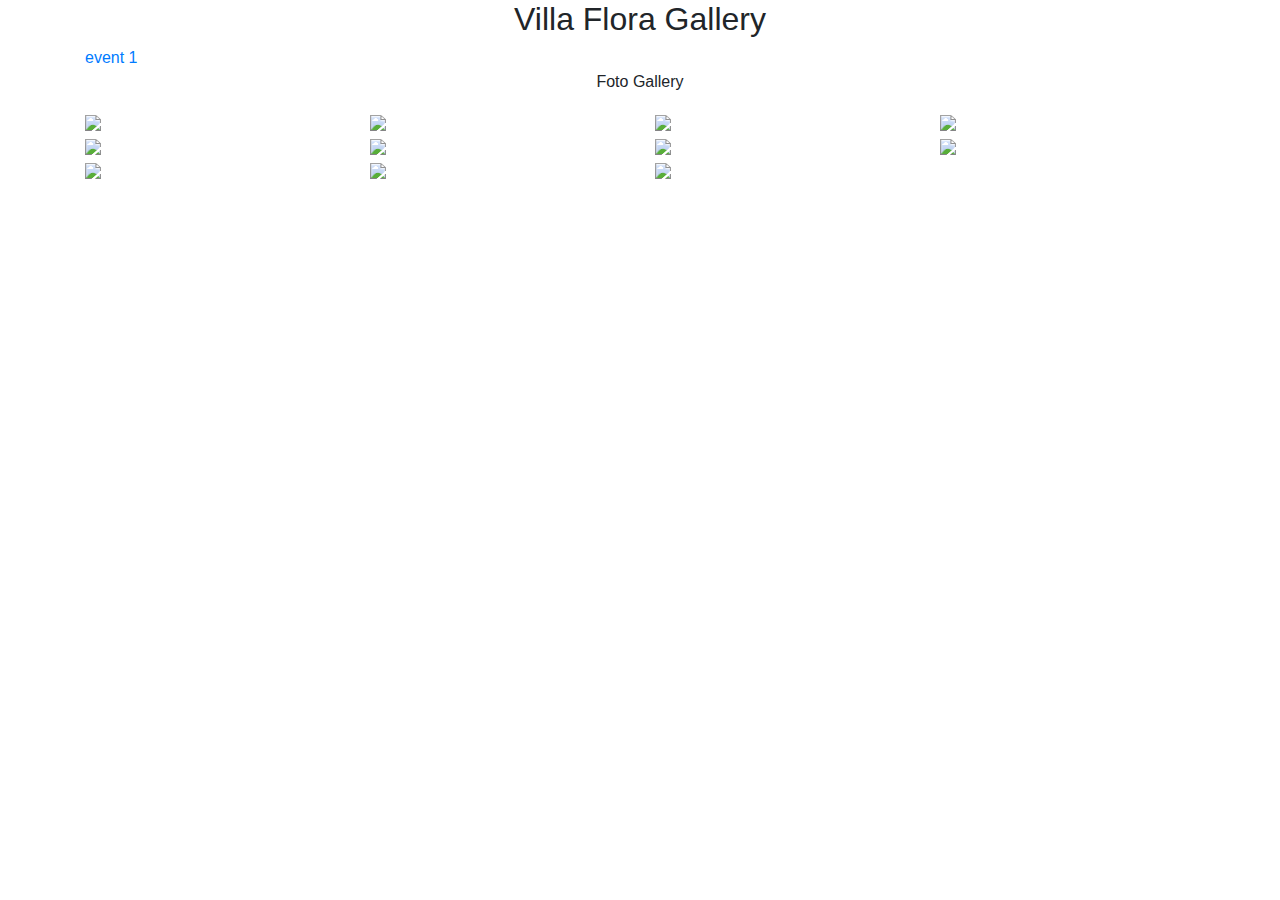
==== page2.html @ eed88fdb "card images + template fro events card pages" ====
<!DOCTYPE html>
<html>

<head>
    <meta charset="utf-8">
    <meta name="viewport" content="width=device-width, initial-scale=1.0">
    <title>Villa Flora Gallery</title>
    <link rel="stylesheet" href="https://cdnjs.cloudflare.com/ajax/libs/twitter-bootstrap/4.1.3/css/bootstrap.min.css">
    <link rel="stylesheet" href="css/style.css">
    <link rel="stylesheet" href="https://cdnjs.cloudflare.com/ajax/libs/lightbox2/2.8.2/css/lightbox.min.css">
</head>

<body>
    <div class="photo-gallery">
        <div class="container">
            <div class="intro">
                <h2 class="text-center">Villa Flora Gallery</h2>
                <a href="page1.html">event 1 </a>

                <p class="text-center"> Foto Gallery </p>
            </div>
            <div class="row photos">
                <div class="col-sm-6 col-md-4 col-lg-3 item"><a href="images/event1/1.jpg" data-lightbox="photos"><img class="img-fluid" src="images/event1/1.jpg"></a></div>
                <div class="col-sm-6 col-md-4 col-lg-3 item"><a href="images/event1/2.jpg" data-lightbox="photos"><img class="img-fluid" src="images/event1/2.jpg"></a></div>
                <div class="col-sm-6 col-md-4 col-lg-3 item"><a href="images/event1/3.jpg" data-lightbox="photos"><img class="img-fluid" src="images/event1/3.jpg"></a></div>
                <div class="col-sm-6 col-md-4 col-lg-3 item"><a href=images/event1/3.jpg data-lightbox="photos"><img class="img-fluid" src=images/event1/3.jpg></a></div>
                <div class="col-sm-6 col-md-4 col-lg-3 item"><a href=images/event1/2.jpg data-lightbox="photos"><img class="img-fluid" src=images/event1/2.jpg></a></div>
                <div class="col-sm-6 col-md-4 col-lg-3 item"><a href=images/event1/1.jpg data-lightbox="photos"><img class="img-fluid" src=images/event1/1.jpg></a></div>
                <div class="col-sm-6 col-md-4 col-lg-3 item"><a href=images/event1/51.jpg data-lightbox="photos"><img class="img-fluid" src=images/event1/51.jpg></a></div>
                <div class="col-sm-6 col-md-4 col-lg-3 item"><a href=images/event1/0.jpg data-lightbox="photos"><img class="img-fluid" src=images/event1/0.jpg></a></div>
                <div class="col-sm-6 col-md-4 col-lg-3 item"><a href=images/event1/8.jpg data-lightbox="photos"><img class="img-fluid" src=images/event1/8.jpg></a></div>
                <div class="col-sm-6 col-md-4 col-lg-3 item"><a href=images/event1/14.jpg data-lightbox="photos"><img class="img-fluid" src=images/event1/14.jpg></a></div>
                <div class="col-sm-6 col-md-4 col-lg-3 item"><a href=images/event1/50.jpg data-lightbox="photos"><img class="img-fluid" src=images/event1/50.jpg></a></div>
              </div>
    <script src="https://cdnjs.cloudflare.com/ajax/libs/jquery/3.2.1/jquery.min.js"></script>
    <script src="https://cdnjs.cloudflare.com/ajax/libs/twitter-bootstrap/4.1.3/js/bootstrap.bundle.min.js"></script>
    <script src="https://cdnjs.cloudflare.com/ajax/libs/lightbox2/2.8.2/js/lightbox.min.js"></script>
</body>

</html>
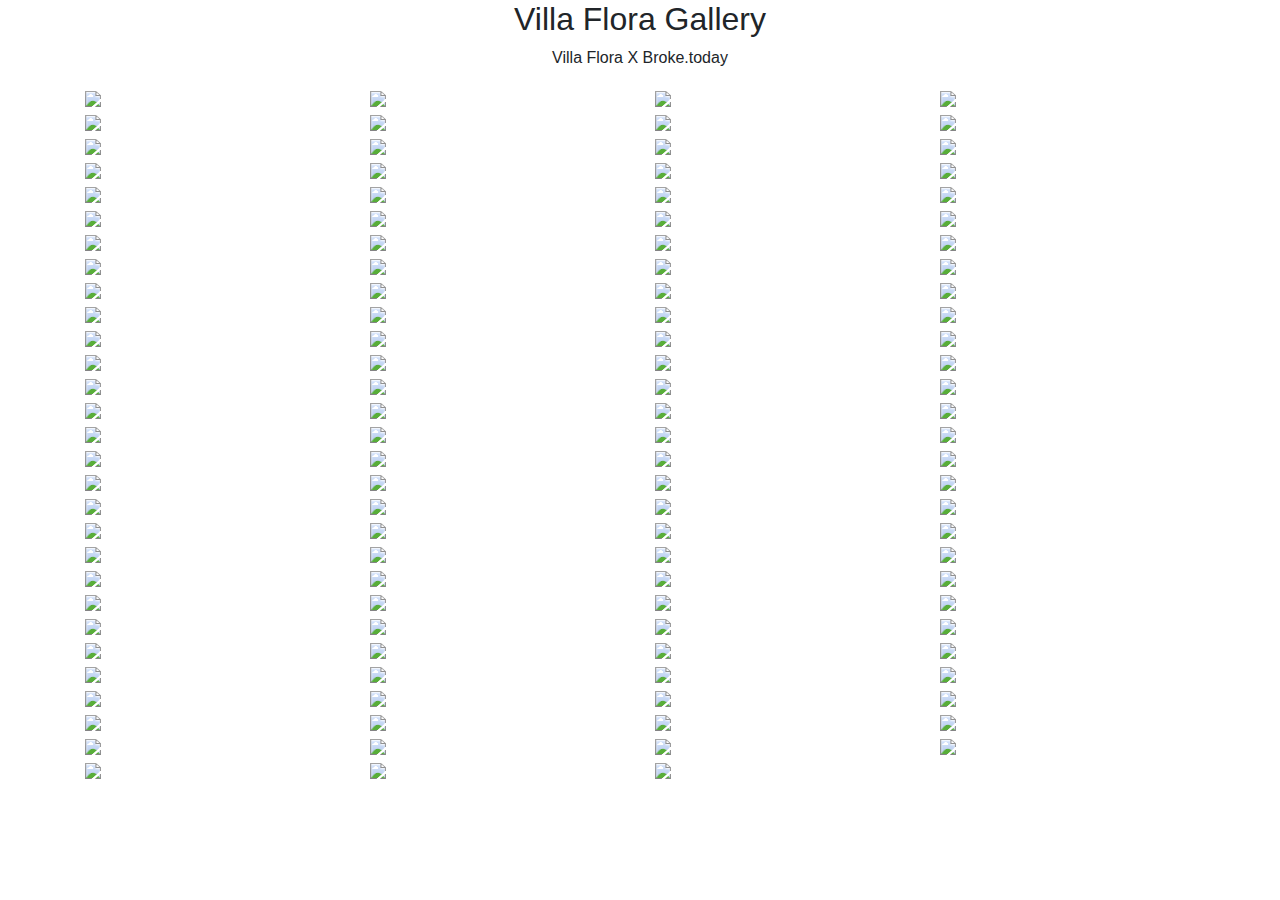
==== commit 1a6c6d49: "changed page2.htm and added image pfads" ====
--- a/page2.html
+++ b/page2.html
@@ -15,26 +15,245 @@
         <div class="container">
             <div class="intro">
                 <h2 class="text-center">Villa Flora Gallery</h2>
-                <a href="page1.html">event 1 </a>
-
-                <p class="text-center"> Foto Gallery </p>
+
+                <p class="text-center"> Villa Flora X Broke.today </p>
             </div>
             <div class="row photos">
-                <div class="col-sm-6 col-md-4 col-lg-3 item"><a href="images/event1/1.jpg" data-lightbox="photos"><img class="img-fluid" src="images/event1/1.jpg"></a></div>
-                <div class="col-sm-6 col-md-4 col-lg-3 item"><a href="images/event1/2.jpg" data-lightbox="photos"><img class="img-fluid" src="images/event1/2.jpg"></a></div>
-                <div class="col-sm-6 col-md-4 col-lg-3 item"><a href="images/event1/3.jpg" data-lightbox="photos"><img class="img-fluid" src="images/event1/3.jpg"></a></div>
-                <div class="col-sm-6 col-md-4 col-lg-3 item"><a href=images/event1/3.jpg data-lightbox="photos"><img class="img-fluid" src=images/event1/3.jpg></a></div>
-                <div class="col-sm-6 col-md-4 col-lg-3 item"><a href=images/event1/2.jpg data-lightbox="photos"><img class="img-fluid" src=images/event1/2.jpg></a></div>
-                <div class="col-sm-6 col-md-4 col-lg-3 item"><a href=images/event1/1.jpg data-lightbox="photos"><img class="img-fluid" src=images/event1/1.jpg></a></div>
-                <div class="col-sm-6 col-md-4 col-lg-3 item"><a href=images/event1/51.jpg data-lightbox="photos"><img class="img-fluid" src=images/event1/51.jpg></a></div>
-                <div class="col-sm-6 col-md-4 col-lg-3 item"><a href=images/event1/0.jpg data-lightbox="photos"><img class="img-fluid" src=images/event1/0.jpg></a></div>
-                <div class="col-sm-6 col-md-4 col-lg-3 item"><a href=images/event1/8.jpg data-lightbox="photos"><img class="img-fluid" src=images/event1/8.jpg></a></div>
-                <div class="col-sm-6 col-md-4 col-lg-3 item"><a href=images/event1/14.jpg data-lightbox="photos"><img class="img-fluid" src=images/event1/14.jpg></a></div>
-                <div class="col-sm-6 col-md-4 col-lg-3 item"><a href=images/event1/50.jpg data-lightbox="photos"><img class="img-fluid" src=images/event1/50.jpg></a></div>
-              </div>
-    <script src="https://cdnjs.cloudflare.com/ajax/libs/jquery/3.2.1/jquery.min.js"></script>
-    <script src="https://cdnjs.cloudflare.com/ajax/libs/twitter-bootstrap/4.1.3/js/bootstrap.bundle.min.js"></script>
-    <script src="https://cdnjs.cloudflare.com/ajax/libs/lightbox2/2.8.2/js/lightbox.min.js"></script>
+                <div class="col-sm-6 col-md-4 col-lg-3 item"><a href=images/event2/_DSC3512.jpg
+                        data-lightbox="photos"><img class="img-fluid" src=images/event2/_DSC3512.jpg></a></div>
+                <div class="col-sm-6 col-md-4 col-lg-3 item"><a href=images/event2/_DSC3497.jpg
+                        data-lightbox="photos"><img class="img-fluid" src=images/event2/_DSC3497.jpg></a></div>
+                <div class="col-sm-6 col-md-4 col-lg-3 item"><a href=images/event2/_DSC3495.jpg
+                        data-lightbox="photos"><img class="img-fluid" src=images/event2/_DSC3495.jpg></a></div>
+                <div class="col-sm-6 col-md-4 col-lg-3 item"><a href=images/event2/_DSC3486.jpg
+                        data-lightbox="photos"><img class="img-fluid" src=images/event2/_DSC3486.jpg></a></div>
+                <div class="col-sm-6 col-md-4 col-lg-3 item"><a href=images/event2/_DSC3483.jpg
+                        data-lightbox="photos"><img class="img-fluid" src=images/event2/_DSC3483.jpg></a></div>
+                <div class="col-sm-6 col-md-4 col-lg-3 item"><a href=images/event2/_DSC3482.jpg
+                        data-lightbox="photos"><img class="img-fluid" src=images/event2/_DSC3482.jpg></a></div>
+                <div class="col-sm-6 col-md-4 col-lg-3 item"><a href=images/event2/_DSC3479.jpg
+                        data-lightbox="photos"><img class="img-fluid" src=images/event2/_DSC3479.jpg></a></div>
+                <div class="col-sm-6 col-md-4 col-lg-3 item"><a href=images/event2/_DSC3476.jpg
+                        data-lightbox="photos"><img class="img-fluid" src=images/event2/_DSC3476.jpg></a></div>
+                <div class="col-sm-6 col-md-4 col-lg-3 item"><a href=images/event2/_DSC3475.jpg
+                        data-lightbox="photos"><img class="img-fluid" src=images/event2/_DSC3475.jpg></a></div>
+                <div class="col-sm-6 col-md-4 col-lg-3 item"><a href=images/event2/_DSC3473.jpg
+                        data-lightbox="photos"><img class="img-fluid" src=images/event2/_DSC3473.jpg></a></div>
+                <div class="col-sm-6 col-md-4 col-lg-3 item"><a href=images/event2/_DSC3470.jpg
+                        data-lightbox="photos"><img class="img-fluid" src=images/event2/_DSC3470.jpg></a></div>
+                <div class="col-sm-6 col-md-4 col-lg-3 item"><a href=images/event2/_DSC3469.jpg
+                        data-lightbox="photos"><img class="img-fluid" src=images/event2/_DSC3469.jpg></a></div>
+                <div class="col-sm-6 col-md-4 col-lg-3 item"><a href=images/event2/_DSC3459.jpg
+                        data-lightbox="photos"><img class="img-fluid" src=images/event2/_DSC3459.jpg></a></div>
+                <div class="col-sm-6 col-md-4 col-lg-3 item"><a href=images/event2/_DSC3458.jpg
+                        data-lightbox="photos"><img class="img-fluid" src=images/event2/_DSC3458.jpg></a></div>
+                <div class="col-sm-6 col-md-4 col-lg-3 item"><a href=images/event2/_DSC3454.jpg
+                        data-lightbox="photos"><img class="img-fluid" src=images/event2/_DSC3454.jpg></a></div>
+                <div class="col-sm-6 col-md-4 col-lg-3 item"><a href=images/event2/_DSC3451.jpg
+                        data-lightbox="photos"><img class="img-fluid" src=images/event2/_DSC3451.jpg></a></div>
+                <div class="col-sm-6 col-md-4 col-lg-3 item"><a href=images/event2/_DSC3450.jpg
+                        data-lightbox="photos"><img class="img-fluid" src=images/event2/_DSC3450.jpg></a></div>
+                <div class="col-sm-6 col-md-4 col-lg-3 item"><a href=images/event2/_DSC3449.jpg
+                        data-lightbox="photos"><img class="img-fluid" src=images/event2/_DSC3449.jpg></a></div>
+                <div class="col-sm-6 col-md-4 col-lg-3 item"><a href=images/event2/_DSC3443.jpg
+                        data-lightbox="photos"><img class="img-fluid" src=images/event2/_DSC3443.jpg></a></div>
+                <div class="col-sm-6 col-md-4 col-lg-3 item"><a href=images/event2/_DSC3433.jpg
+                        data-lightbox="photos"><img class="img-fluid" src=images/event2/_DSC3433.jpg></a></div>
+                <div class="col-sm-6 col-md-4 col-lg-3 item"><a href=images/event2/_DSC3432.jpg
+                        data-lightbox="photos"><img class="img-fluid" src=images/event2/_DSC3432.jpg></a></div>
+                <div class="col-sm-6 col-md-4 col-lg-3 item"><a href=images/event2/_DSC3427.jpg
+                        data-lightbox="photos"><img class="img-fluid" src=images/event2/_DSC3427.jpg></a></div>
+                <div class="col-sm-6 col-md-4 col-lg-3 item"><a href=images/event2/_DSC3425.jpg
+                        data-lightbox="photos"><img class="img-fluid" src=images/event2/_DSC3425.jpg></a></div>
+                <div class="col-sm-6 col-md-4 col-lg-3 item"><a href=images/event2/_DSC3421.jpg
+                        data-lightbox="photos"><img class="img-fluid" src=images/event2/_DSC3421.jpg></a></div>
+                <div class="col-sm-6 col-md-4 col-lg-3 item"><a href=images/event2/_DSC3420.jpg
+                        data-lightbox="photos"><img class="img-fluid" src=images/event2/_DSC3420.jpg></a></div>
+                <div class="col-sm-6 col-md-4 col-lg-3 item"><a href=images/event2/_DSC3419.jpg
+                        data-lightbox="photos"><img class="img-fluid" src=images/event2/_DSC3419.jpg></a></div>
+                <div class="col-sm-6 col-md-4 col-lg-3 item"><a href=images/event2/_DSC3418.jpg
+                        data-lightbox="photos"><img class="img-fluid" src=images/event2/_DSC3418.jpg></a></div>
+                <div class="col-sm-6 col-md-4 col-lg-3 item"><a href=images/event2/_DSC3417.jpg
+                        data-lightbox="photos"><img class="img-fluid" src=images/event2/_DSC3417.jpg></a></div>
+                <div class="col-sm-6 col-md-4 col-lg-3 item"><a href=images/event2/_DSC3416.jpg
+                        data-lightbox="photos"><img class="img-fluid" src=images/event2/_DSC3416.jpg></a></div>
+                <div class="col-sm-6 col-md-4 col-lg-3 item"><a href=images/event2/_DSC3412.jpg
+                        data-lightbox="photos"><img class="img-fluid" src=images/event2/_DSC3412.jpg></a></div>
+                <div class="col-sm-6 col-md-4 col-lg-3 item"><a href=images/event2/_DSC3411.jpg
+                        data-lightbox="photos"><img class="img-fluid" src=images/event2/_DSC3411.jpg></a></div>
+                <div class="col-sm-6 col-md-4 col-lg-3 item"><a href=images/event2/_DSC3410.jpg
+                        data-lightbox="photos"><img class="img-fluid" src=images/event2/_DSC3410.jpg></a></div>
+                <div class="col-sm-6 col-md-4 col-lg-3 item"><a href=images/event2/_DSC3408.jpg
+                        data-lightbox="photos"><img class="img-fluid" src=images/event2/_DSC3408.jpg></a></div>
+                <div class="col-sm-6 col-md-4 col-lg-3 item"><a href=images/event2/_DSC3407.jpg
+                        data-lightbox="photos"><img class="img-fluid" src=images/event2/_DSC3407.jpg></a></div>
+                <div class="col-sm-6 col-md-4 col-lg-3 item"><a href=images/event2/_DSC3403.jpg
+                        data-lightbox="photos"><img class="img-fluid" src=images/event2/_DSC3403.jpg></a></div>
+                <div class="col-sm-6 col-md-4 col-lg-3 item"><a href=images/event2/_DSC3394.jpg
+                        data-lightbox="photos"><img class="img-fluid" src=images/event2/_DSC3394.jpg></a></div>
+                <div class="col-sm-6 col-md-4 col-lg-3 item"><a href=images/event2/_DSC3393.jpg
+                        data-lightbox="photos"><img class="img-fluid" src=images/event2/_DSC3393.jpg></a></div>
+                <div class="col-sm-6 col-md-4 col-lg-3 item"><a href=images/event2/_DSC3391.jpg
+                        data-lightbox="photos"><img class="img-fluid" src=images/event2/_DSC3391.jpg></a></div>
+                <div class="col-sm-6 col-md-4 col-lg-3 item"><a href=images/event2/_DSC3390.jpg
+                        data-lightbox="photos"><img class="img-fluid" src=images/event2/_DSC3390.jpg></a></div>
+                <div class="col-sm-6 col-md-4 col-lg-3 item"><a href=images/event2/_DSC3387.jpg
+                        data-lightbox="photos"><img class="img-fluid" src=images/event2/_DSC3387.jpg></a></div>
+                <div class="col-sm-6 col-md-4 col-lg-3 item"><a href=images/event2/_DSC3384.jpg
+                        data-lightbox="photos"><img class="img-fluid" src=images/event2/_DSC3384.jpg></a></div>
+                <div class="col-sm-6 col-md-4 col-lg-3 item"><a href=images/event2/_DSC3378.jpg
+                        data-lightbox="photos"><img class="img-fluid" src=images/event2/_DSC3378.jpg></a></div>
+                <div class="col-sm-6 col-md-4 col-lg-3 item"><a href=images/event2/_DSC3377.jpg
+                        data-lightbox="photos"><img class="img-fluid" src=images/event2/_DSC3377.jpg></a></div>
+                <div class="col-sm-6 col-md-4 col-lg-3 item"><a href=images/event2/_DSC3376.jpg
+                        data-lightbox="photos"><img class="img-fluid" src=images/event2/_DSC3376.jpg></a></div>
+                <div class="col-sm-6 col-md-4 col-lg-3 item"><a href=images/event2/_DSC3375.jpg
+                        data-lightbox="photos"><img class="img-fluid" src=images/event2/_DSC3375.jpg></a></div>
+                <div class="col-sm-6 col-md-4 col-lg-3 item"><a href=images/event2/_DSC3374.jpg
+                        data-lightbox="photos"><img class="img-fluid" src=images/event2/_DSC3374.jpg></a></div>
+                <div class="col-sm-6 col-md-4 col-lg-3 item"><a href=images/event2/_DSC3373.jpg
+                        data-lightbox="photos"><img class="img-fluid" src=images/event2/_DSC3373.jpg></a></div>
+                <div class="col-sm-6 col-md-4 col-lg-3 item"><a href=images/event2/_DSC3369.jpg
+                        data-lightbox="photos"><img class="img-fluid" src=images/event2/_DSC3369.jpg></a></div>
+                <div class="col-sm-6 col-md-4 col-lg-3 item"><a href=images/event2/_DSC3368.jpg
+                        data-lightbox="photos"><img class="img-fluid" src=images/event2/_DSC3368.jpg></a></div>
+                <div class="col-sm-6 col-md-4 col-lg-3 item"><a href=images/event2/_DSC3363.jpg
+                        data-lightbox="photos"><img class="img-fluid" src=images/event2/_DSC3363.jpg></a></div>
+                <div class="col-sm-6 col-md-4 col-lg-3 item"><a href=images/event2/_DSC3360.jpg
+                        data-lightbox="photos"><img class="img-fluid" src=images/event2/_DSC3360.jpg></a></div>
+                <div class="col-sm-6 col-md-4 col-lg-3 item"><a href=images/event2/_DSC3357.jpg
+                        data-lightbox="photos"><img class="img-fluid" src=images/event2/_DSC3357.jpg></a></div>
+                <div class="col-sm-6 col-md-4 col-lg-3 item"><a href=images/event2/_DSC3356.jpg
+                        data-lightbox="photos"><img class="img-fluid" src=images/event2/_DSC3356.jpg></a></div>
+                <div class="col-sm-6 col-md-4 col-lg-3 item"><a href=images/event2/_DSC3352.jpg
+                        data-lightbox="photos"><img class="img-fluid" src=images/event2/_DSC3352.jpg></a></div>
+                <div class="col-sm-6 col-md-4 col-lg-3 item"><a href=images/event2/_DSC3351.jpg
+                        data-lightbox="photos"><img class="img-fluid" src=images/event2/_DSC3351.jpg></a></div>
+                <div class="col-sm-6 col-md-4 col-lg-3 item"><a href=images/event2/_DSC3350.jpg
+                        data-lightbox="photos"><img class="img-fluid" src=images/event2/_DSC3350.jpg></a></div>
+                <div class="col-sm-6 col-md-4 col-lg-3 item"><a href=images/event2/_DSC3349.jpg
+                        data-lightbox="photos"><img class="img-fluid" src=images/event2/_DSC3349.jpg></a></div>
+                <div class="col-sm-6 col-md-4 col-lg-3 item"><a href=images/event2/_DSC3348.jpg
+                        data-lightbox="photos"><img class="img-fluid" src=images/event2/_DSC3348.jpg></a></div>
+                <div class="col-sm-6 col-md-4 col-lg-3 item"><a href=images/event2/_DSC3335.jpg
+                        data-lightbox="photos"><img class="img-fluid" src=images/event2/_DSC3335.jpg></a></div>
+                <div class="col-sm-6 col-md-4 col-lg-3 item"><a href=images/event2/_DSC3326.jpg
+                        data-lightbox="photos"><img class="img-fluid" src=images/event2/_DSC3326.jpg></a></div>
+                <div class="col-sm-6 col-md-4 col-lg-3 item"><a href=images/event2/_DSC3317.jpg
+                        data-lightbox="photos"><img class="img-fluid" src=images/event2/_DSC3317.jpg></a></div>
+                <div class="col-sm-6 col-md-4 col-lg-3 item"><a href=images/event2/_DSC3316.jpg
+                        data-lightbox="photos"><img class="img-fluid" src=images/event2/_DSC3316.jpg></a></div>
+                <div class="col-sm-6 col-md-4 col-lg-3 item"><a href=images/event2/_DSC3315.jpg
+                        data-lightbox="photos"><img class="img-fluid" src=images/event2/_DSC3315.jpg></a></div>
+                <div class="col-sm-6 col-md-4 col-lg-3 item"><a href=images/event2/_DSC3314.jpg
+                        data-lightbox="photos"><img class="img-fluid" src=images/event2/_DSC3314.jpg></a></div>
+                <div class="col-sm-6 col-md-4 col-lg-3 item"><a href=images/event2/_DSC3312.jpg
+                        data-lightbox="photos"><img class="img-fluid" src=images/event2/_DSC3312.jpg></a></div>
+                <div class="col-sm-6 col-md-4 col-lg-3 item"><a href=images/event2/_DSC3309.jpg
+                        data-lightbox="photos"><img class="img-fluid" src=images/event2/_DSC3309.jpg></a></div>
+                <div class="col-sm-6 col-md-4 col-lg-3 item"><a href=images/event2/_DSC3308.jpg
+                        data-lightbox="photos"><img class="img-fluid" src=images/event2/_DSC3308.jpg></a></div>
+                <div class="col-sm-6 col-md-4 col-lg-3 item"><a href=images/event2/_DSC3303.jpg
+                        data-lightbox="photos"><img class="img-fluid" src=images/event2/_DSC3303.jpg></a></div>
+                <div class="col-sm-6 col-md-4 col-lg-3 item"><a href=images/event2/_DSC3301.jpg
+                        data-lightbox="photos"><img class="img-fluid" src=images/event2/_DSC3301.jpg></a></div>
+                <div class="col-sm-6 col-md-4 col-lg-3 item"><a href=images/event2/_DSC3297.jpg
+                        data-lightbox="photos"><img class="img-fluid" src=images/event2/_DSC3297.jpg></a></div>
+                <div class="col-sm-6 col-md-4 col-lg-3 item"><a href=images/event2/_DSC3294.jpg
+                        data-lightbox="photos"><img class="img-fluid" src=images/event2/_DSC3294.jpg></a></div>
+                <div class="col-sm-6 col-md-4 col-lg-3 item"><a href=images/event2/_DSC3292.jpg
+                        data-lightbox="photos"><img class="img-fluid" src=images/event2/_DSC3292.jpg></a></div>
+                <div class="col-sm-6 col-md-4 col-lg-3 item"><a href=images/event2/_DSC3291.jpg
+                        data-lightbox="photos"><img class="img-fluid" src=images/event2/_DSC3291.jpg></a></div>
+                <div class="col-sm-6 col-md-4 col-lg-3 item"><a href=images/event2/_DSC3289.jpg
+                        data-lightbox="photos"><img class="img-fluid" src=images/event2/_DSC3289.jpg></a></div>
+                <div class="col-sm-6 col-md-4 col-lg-3 item"><a href=images/event2/_DSC3285.jpg
+                        data-lightbox="photos"><img class="img-fluid" src=images/event2/_DSC3285.jpg></a></div>
+                <div class="col-sm-6 col-md-4 col-lg-3 item"><a href=images/event2/_DSC3278.jpg
+                        data-lightbox="photos"><img class="img-fluid" src=images/event2/_DSC3278.jpg></a></div>
+                <div class="col-sm-6 col-md-4 col-lg-3 item"><a href=images/event2/_DSC3275.jpg
+                        data-lightbox="photos"><img class="img-fluid" src=images/event2/_DSC3275.jpg></a></div>
+                <div class="col-sm-6 col-md-4 col-lg-3 item"><a href=images/event2/_DSC3274.jpg
+                        data-lightbox="photos"><img class="img-fluid" src=images/event2/_DSC3274.jpg></a></div>
+                <div class="col-sm-6 col-md-4 col-lg-3 item"><a href=images/event2/_DSC3271.jpg
+                        data-lightbox="photos"><img class="img-fluid" src=images/event2/_DSC3271.jpg></a></div>
+                <div class="col-sm-6 col-md-4 col-lg-3 item"><a href=images/event2/_DSC3270.jpg
+                        data-lightbox="photos"><img class="img-fluid" src=images/event2/_DSC3270.jpg></a></div>
+                <div class="col-sm-6 col-md-4 col-lg-3 item"><a href=images/event2/_DSC3269.jpg
+                        data-lightbox="photos"><img class="img-fluid" src=images/event2/_DSC3269.jpg></a></div>
+                <div class="col-sm-6 col-md-4 col-lg-3 item"><a href=images/event2/_DSC3268.jpg
+                        data-lightbox="photos"><img class="img-fluid" src=images/event2/_DSC3268.jpg></a></div>
+                <div class="col-sm-6 col-md-4 col-lg-3 item"><a href=images/event2/_DSC3263.jpg
+                        data-lightbox="photos"><img class="img-fluid" src=images/event2/_DSC3263.jpg></a></div>
+                <div class="col-sm-6 col-md-4 col-lg-3 item"><a href=images/event2/_DSC3260.jpg
+                        data-lightbox="photos"><img class="img-fluid" src=images/event2/_DSC3260.jpg></a></div>
+                <div class="col-sm-6 col-md-4 col-lg-3 item"><a href=images/event2/_DSC3257.jpg
+                        data-lightbox="photos"><img class="img-fluid" src=images/event2/_DSC3257.jpg></a></div>
+                <div class="col-sm-6 col-md-4 col-lg-3 item"><a href=images/event2/_DSC3253.jpg
+                        data-lightbox="photos"><img class="img-fluid" src=images/event2/_DSC3253.jpg></a></div>
+                <div class="col-sm-6 col-md-4 col-lg-3 item"><a href=images/event2/_DSC3252.jpg
+                        data-lightbox="photos"><img class="img-fluid" src=images/event2/_DSC3252.jpg></a></div>
+                <div class="col-sm-6 col-md-4 col-lg-3 item"><a href=images/event2/_DSC3251.jpg
+                        data-lightbox="photos"><img class="img-fluid" src=images/event2/_DSC3251.jpg></a></div>
+                <div class="col-sm-6 col-md-4 col-lg-3 item"><a href=images/event2/_DSC3248.jpg
+                        data-lightbox="photos"><img class="img-fluid" src=images/event2/_DSC3248.jpg></a></div>
+                <div class="col-sm-6 col-md-4 col-lg-3 item"><a href=images/event2/_DSC3247.jpg
+                        data-lightbox="photos"><img class="img-fluid" src=images/event2/_DSC3247.jpg></a></div>
+                <div class="col-sm-6 col-md-4 col-lg-3 item"><a href=images/event2/_DSC3246.jpg
+                        data-lightbox="photos"><img class="img-fluid" src=images/event2/_DSC3246.jpg></a></div>
+                <div class="col-sm-6 col-md-4 col-lg-3 item"><a href=images/event2/_DSC3245.jpg
+                        data-lightbox="photos"><img class="img-fluid" src=images/event2/_DSC3245.jpg></a></div>
+                <div class="col-sm-6 col-md-4 col-lg-3 item"><a href=images/event2/_DSC3244.jpg
+                        data-lightbox="photos"><img class="img-fluid" src=images/event2/_DSC3244.jpg></a></div>
+                <div class="col-sm-6 col-md-4 col-lg-3 item"><a href=images/event2/_DSC3236.jpg
+                        data-lightbox="photos"><img class="img-fluid" src=images/event2/_DSC3236.jpg></a></div>
+                <div class="col-sm-6 col-md-4 col-lg-3 item"><a href=images/event2/_DSC3232.jpg
+                        data-lightbox="photos"><img class="img-fluid" src=images/event2/_DSC3232.jpg></a></div>
+                <div class="col-sm-6 col-md-4 col-lg-3 item"><a href=images/event2/_DSC3219.jpg
+                        data-lightbox="photos"><img class="img-fluid" src=images/event2/_DSC3219.jpg></a></div>
+                <div class="col-sm-6 col-md-4 col-lg-3 item"><a href=images/event2/_DSC3216.jpg
+                        data-lightbox="photos"><img class="img-fluid" src=images/event2/_DSC3216.jpg></a></div>
+                <div class="col-sm-6 col-md-4 col-lg-3 item"><a href=images/event2/_DSC3211.jpg
+                        data-lightbox="photos"><img class="img-fluid" src=images/event2/_DSC3211.jpg></a></div>
+                <div class="col-sm-6 col-md-4 col-lg-3 item"><a href=images/event2/_DSC3209.jpg
+                        data-lightbox="photos"><img class="img-fluid" src=images/event2/_DSC3209.jpg></a></div>
+                <div class="col-sm-6 col-md-4 col-lg-3 item"><a href=images/event2/_DSC3208.jpg
+                        data-lightbox="photos"><img class="img-fluid" src=images/event2/_DSC3208.jpg></a></div>
+                <div class="col-sm-6 col-md-4 col-lg-3 item"><a href=images/event2/_DSC3207.jpg
+                        data-lightbox="photos"><img class="img-fluid" src=images/event2/_DSC3207.jpg></a></div>
+                <div class="col-sm-6 col-md-4 col-lg-3 item"><a href=images/event2/_DSC3203.jpg
+                        data-lightbox="photos"><img class="img-fluid" src=images/event2/_DSC3203.jpg></a></div>
+                <div class="col-sm-6 col-md-4 col-lg-3 item"><a href=images/event2/_DSC3202.jpg
+                        data-lightbox="photos"><img class="img-fluid" src=images/event2/_DSC3202.jpg></a></div>
+                <div class="col-sm-6 col-md-4 col-lg-3 item"><a href=images/event2/_DSC3201.jpg
+                        data-lightbox="photos"><img class="img-fluid" src=images/event2/_DSC3201.jpg></a></div>
+                <div class="col-sm-6 col-md-4 col-lg-3 item"><a href=images/event2/_DSC3200.jpg
+                        data-lightbox="photos"><img class="img-fluid" src=images/event2/_DSC3200.jpg></a></div>
+                <div class="col-sm-6 col-md-4 col-lg-3 item"><a href=images/event2/_DSC3198.jpg
+                        data-lightbox="photos"><img class="img-fluid" src=images/event2/_DSC3198.jpg></a></div>
+                <div class="col-sm-6 col-md-4 col-lg-3 item"><a href=images/event2/_DSC3193.jpg
+                        data-lightbox="photos"><img class="img-fluid" src=images/event2/_DSC3193.jpg></a></div>
+                <div class="col-sm-6 col-md-4 col-lg-3 item"><a href=images/event2/_DSC3189.jpg
+                        data-lightbox="photos"><img class="img-fluid" src=images/event2/_DSC3189.jpg></a></div>
+                <div class="col-sm-6 col-md-4 col-lg-3 item"><a href=images/event2/_DSC3188.jpg
+                        data-lightbox="photos"><img class="img-fluid" src=images/event2/_DSC3188.jpg></a></div>
+                <div class="col-sm-6 col-md-4 col-lg-3 item"><a href=images/event2/_DSC3187.jpg
+                        data-lightbox="photos"><img class="img-fluid" src=images/event2/_DSC3187.jpg></a></div>
+                <div class="col-sm-6 col-md-4 col-lg-3 item"><a href=images/event2/_DSC3186.jpg
+                        data-lightbox="photos"><img class="img-fluid" src=images/event2/_DSC3186.jpg></a></div>
+                <div class="col-sm-6 col-md-4 col-lg-3 item"><a href=images/event2/_DSC3185.jpg
+                        data-lightbox="photos"><img class="img-fluid" src=images/event2/_DSC3185.jpg></a></div>
+                <div class="col-sm-6 col-md-4 col-lg-3 item"><a href=images/event2/_DSC3184.jpg
+                        data-lightbox="photos"><img class="img-fluid" src=images/event2/_DSC3184.jpg></a></div>
+                <div class="col-sm-6 col-md-4 col-lg-3 item"><a href=images/event2/_DSC3179.jpg
+                        data-lightbox="photos"><img class="img-fluid" src=images/event2/_DSC3179.jpg></a></div>
+                <div class="col-sm-6 col-md-4 col-lg-3 item"><a href=images/event2/_DSC3178.jpg
+                        data-lightbox="photos"><img class="img-fluid" src=images/event2/_DSC3178.jpg></a></div>
+            </div>
+            <script src="https://cdnjs.cloudflare.com/ajax/libs/jquery/3.2.1/jquery.min.js"></script>
+            <script
+                src="https://cdnjs.cloudflare.com/ajax/libs/twitter-bootstrap/4.1.3/js/bootstrap.bundle.min.js"></script>
+            <script src="https://cdnjs.cloudflare.com/ajax/libs/lightbox2/2.8.2/js/lightbox.min.js"></script>
 </body>
 
 </html>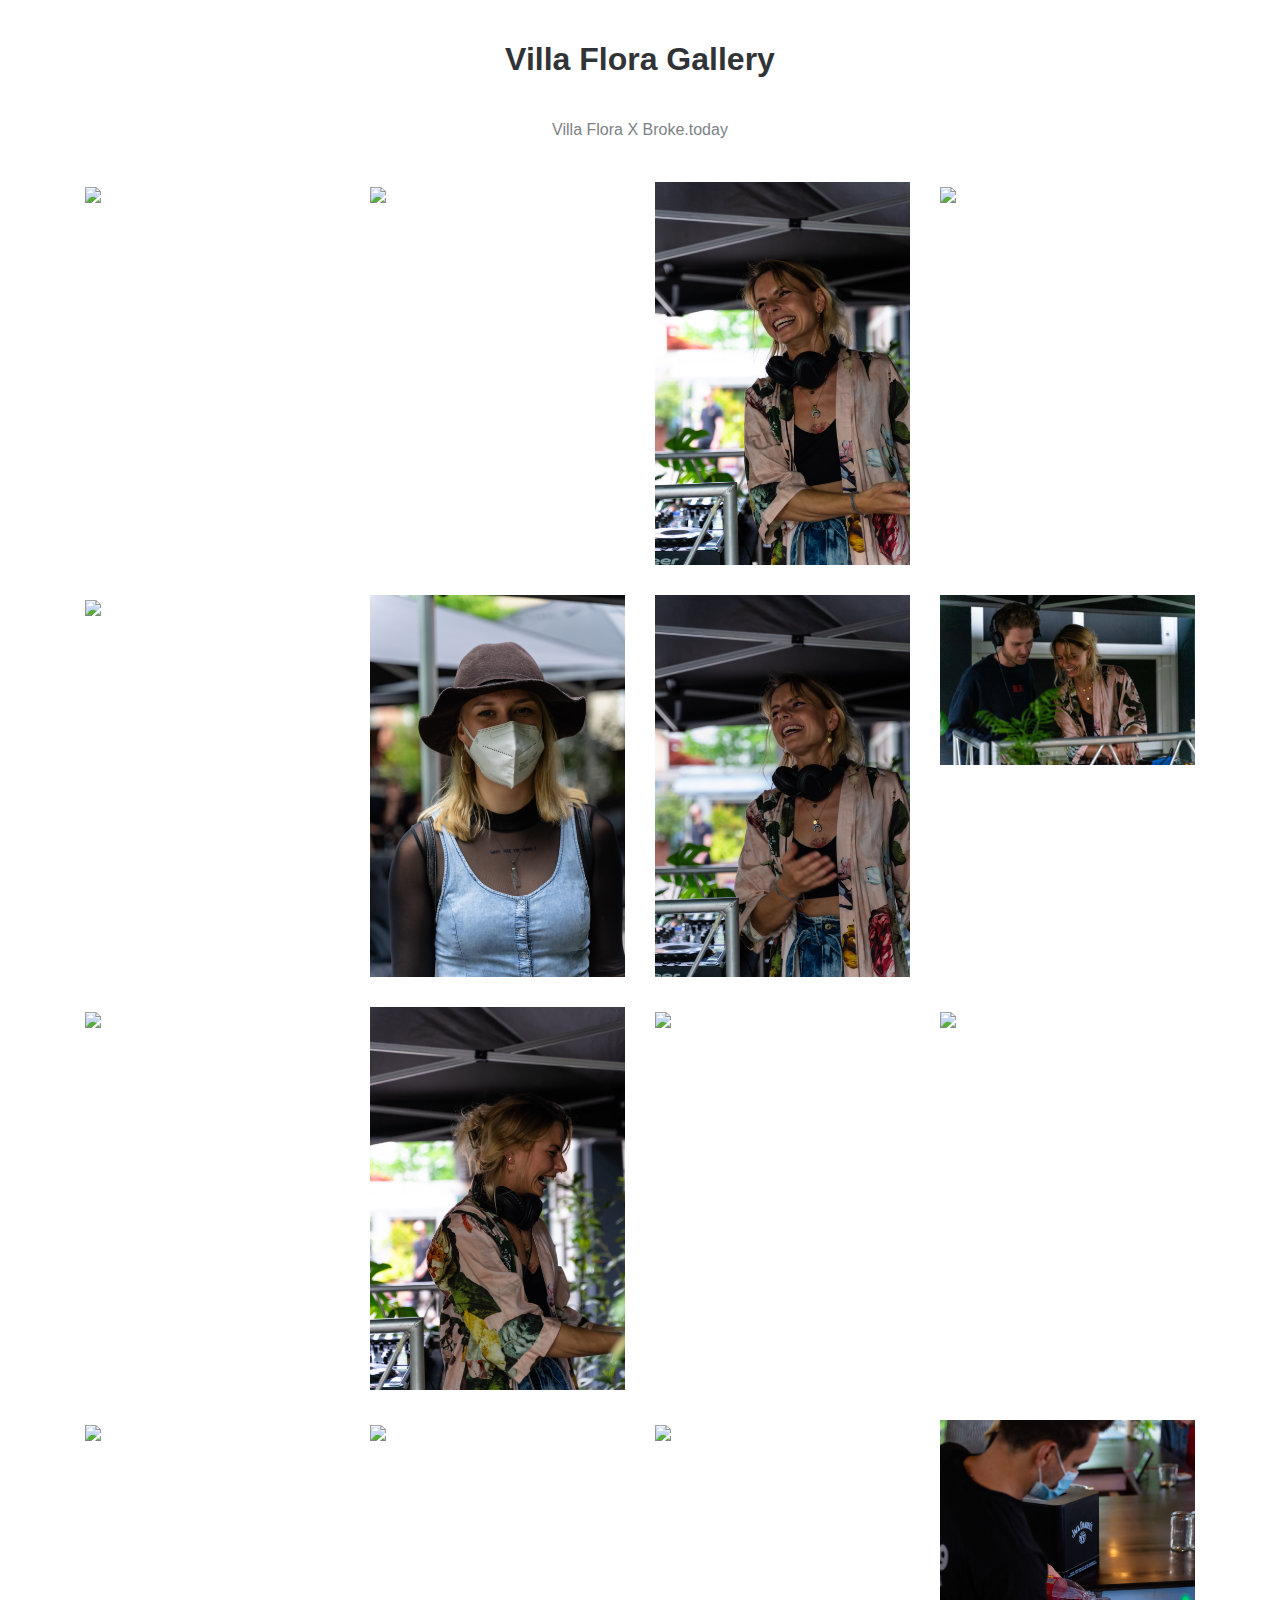
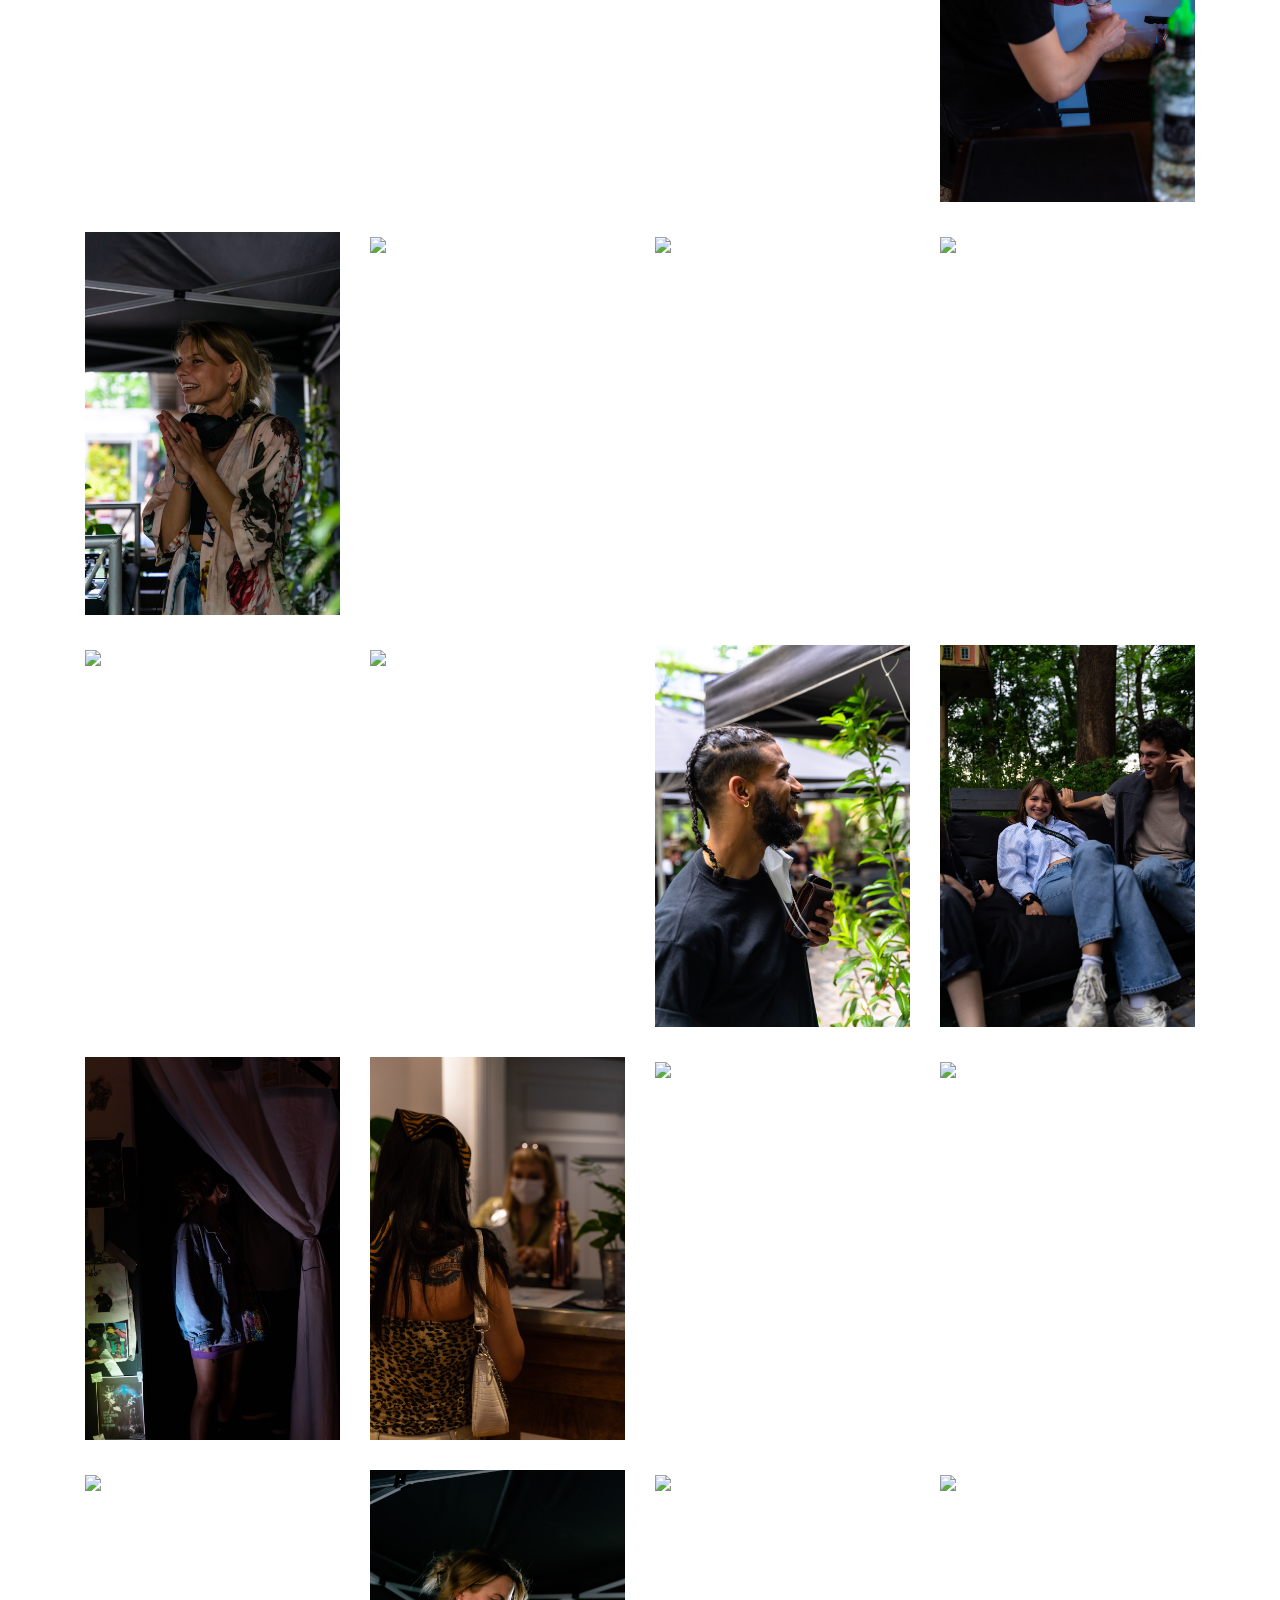
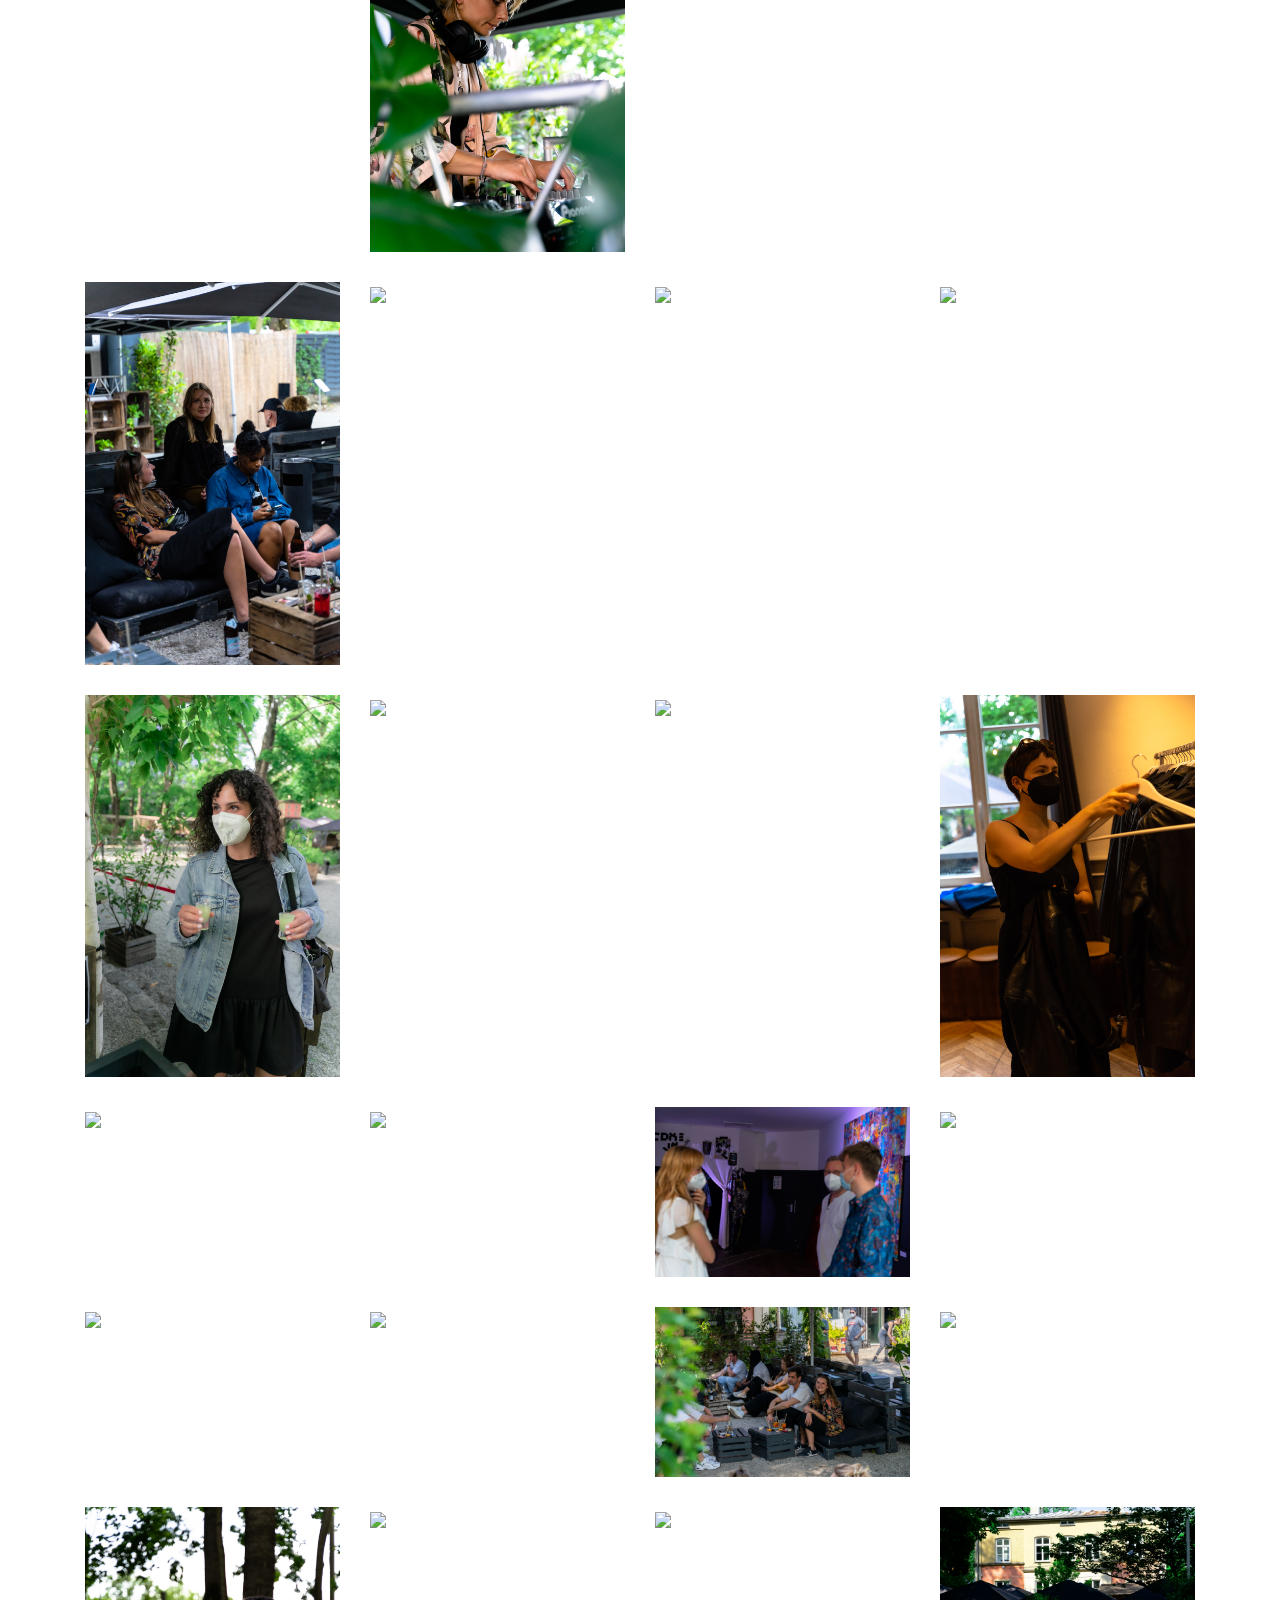
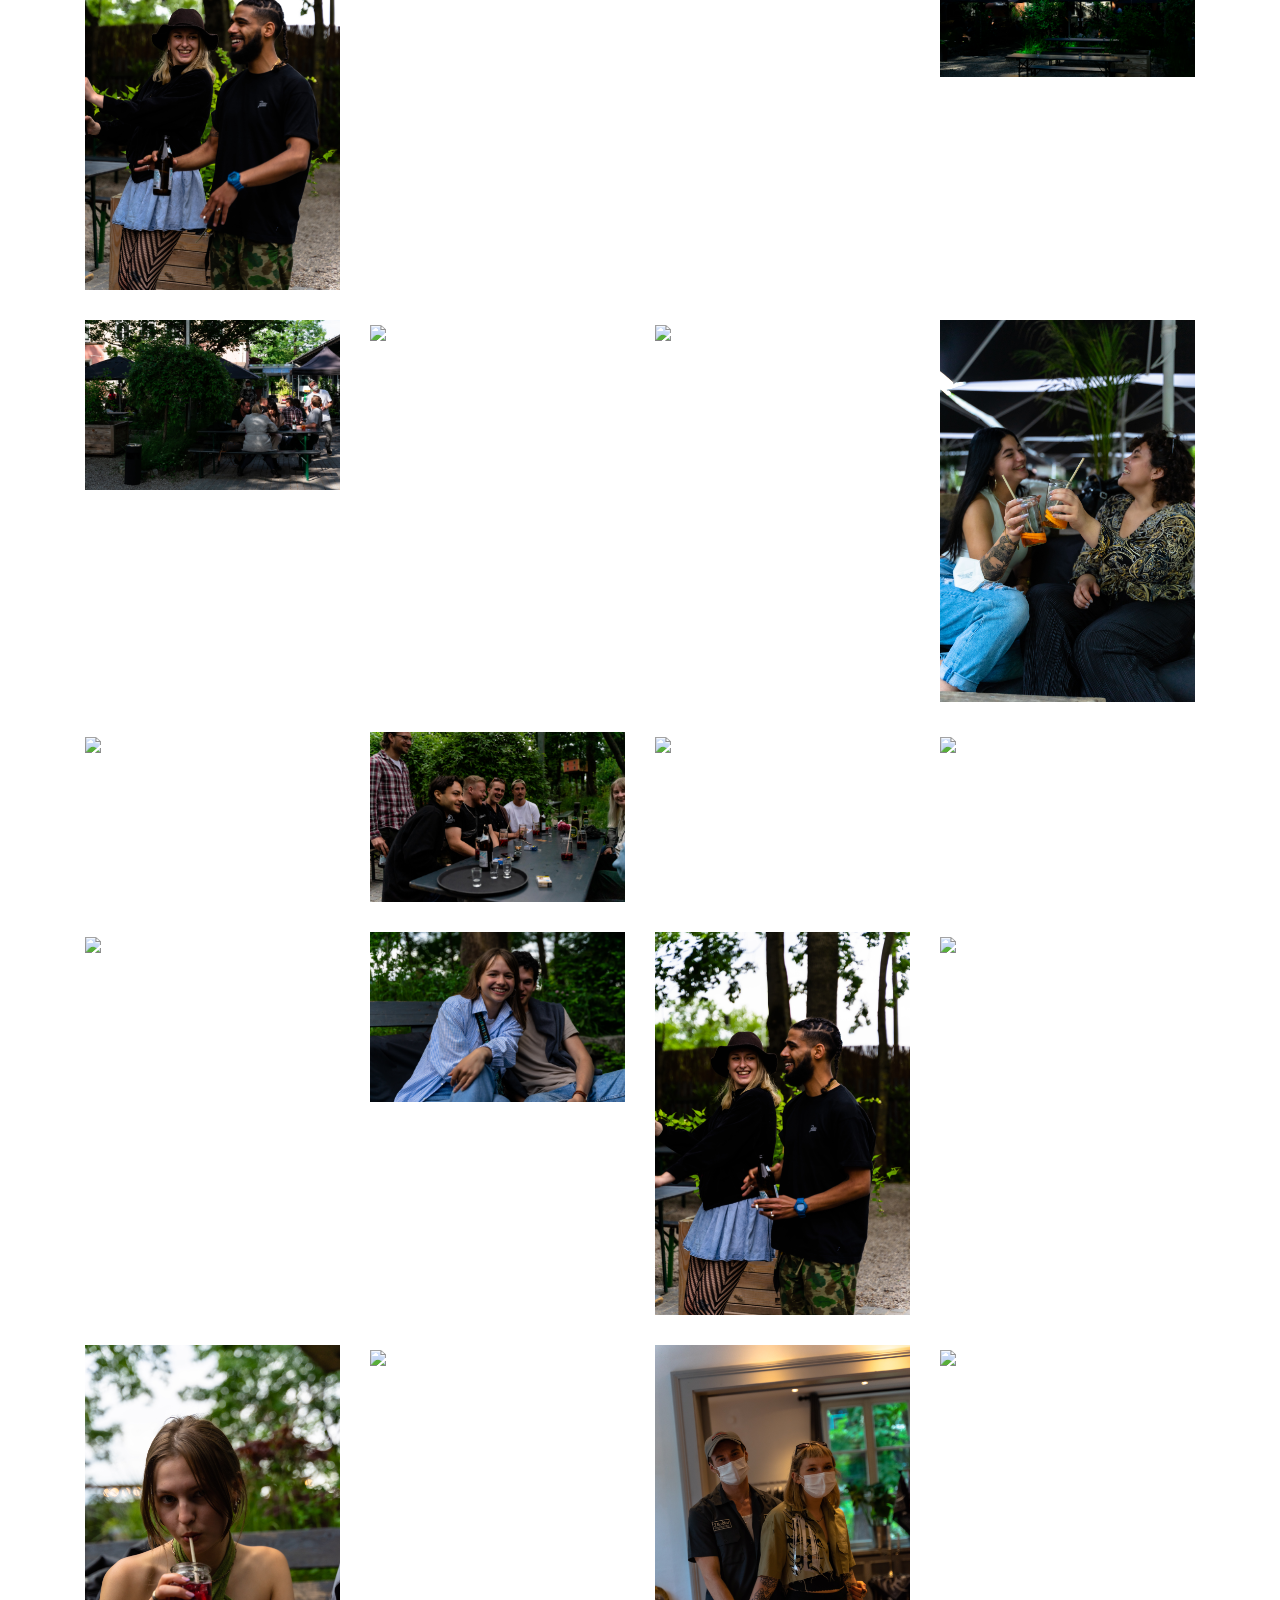
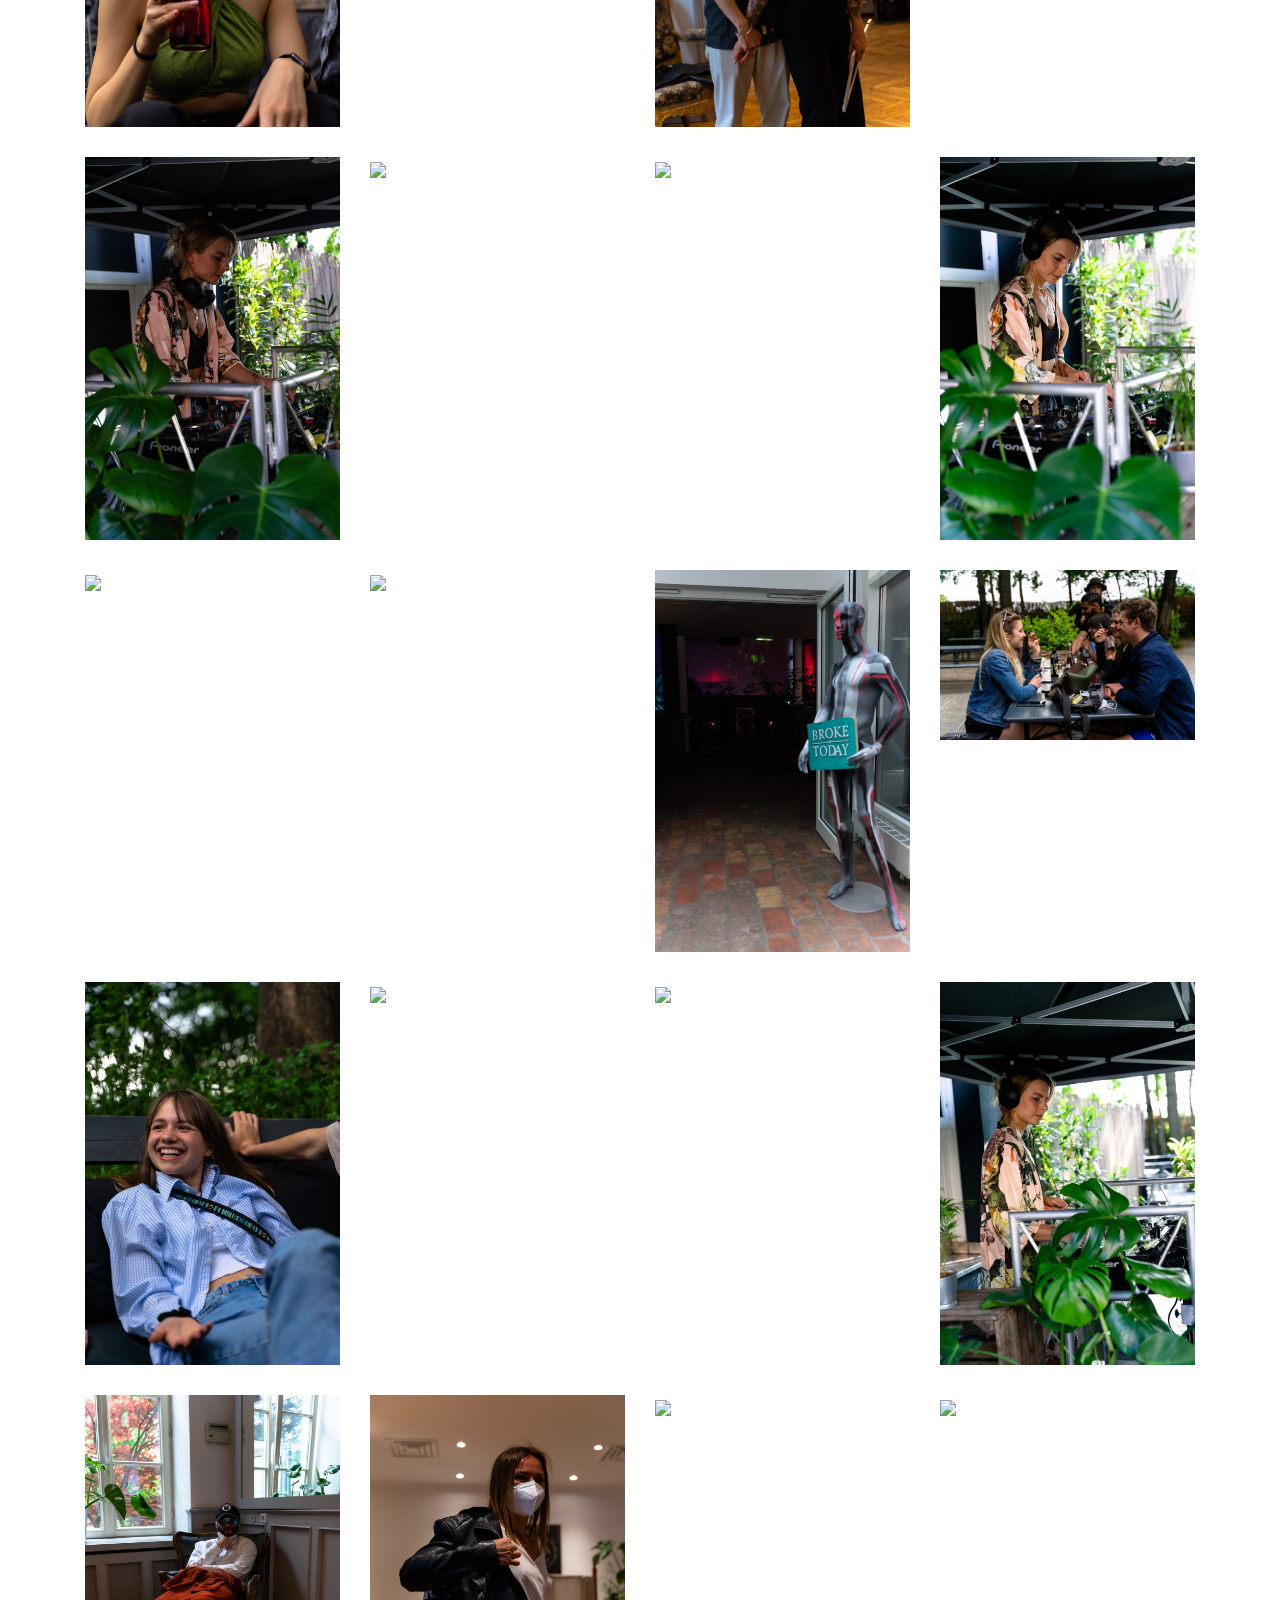
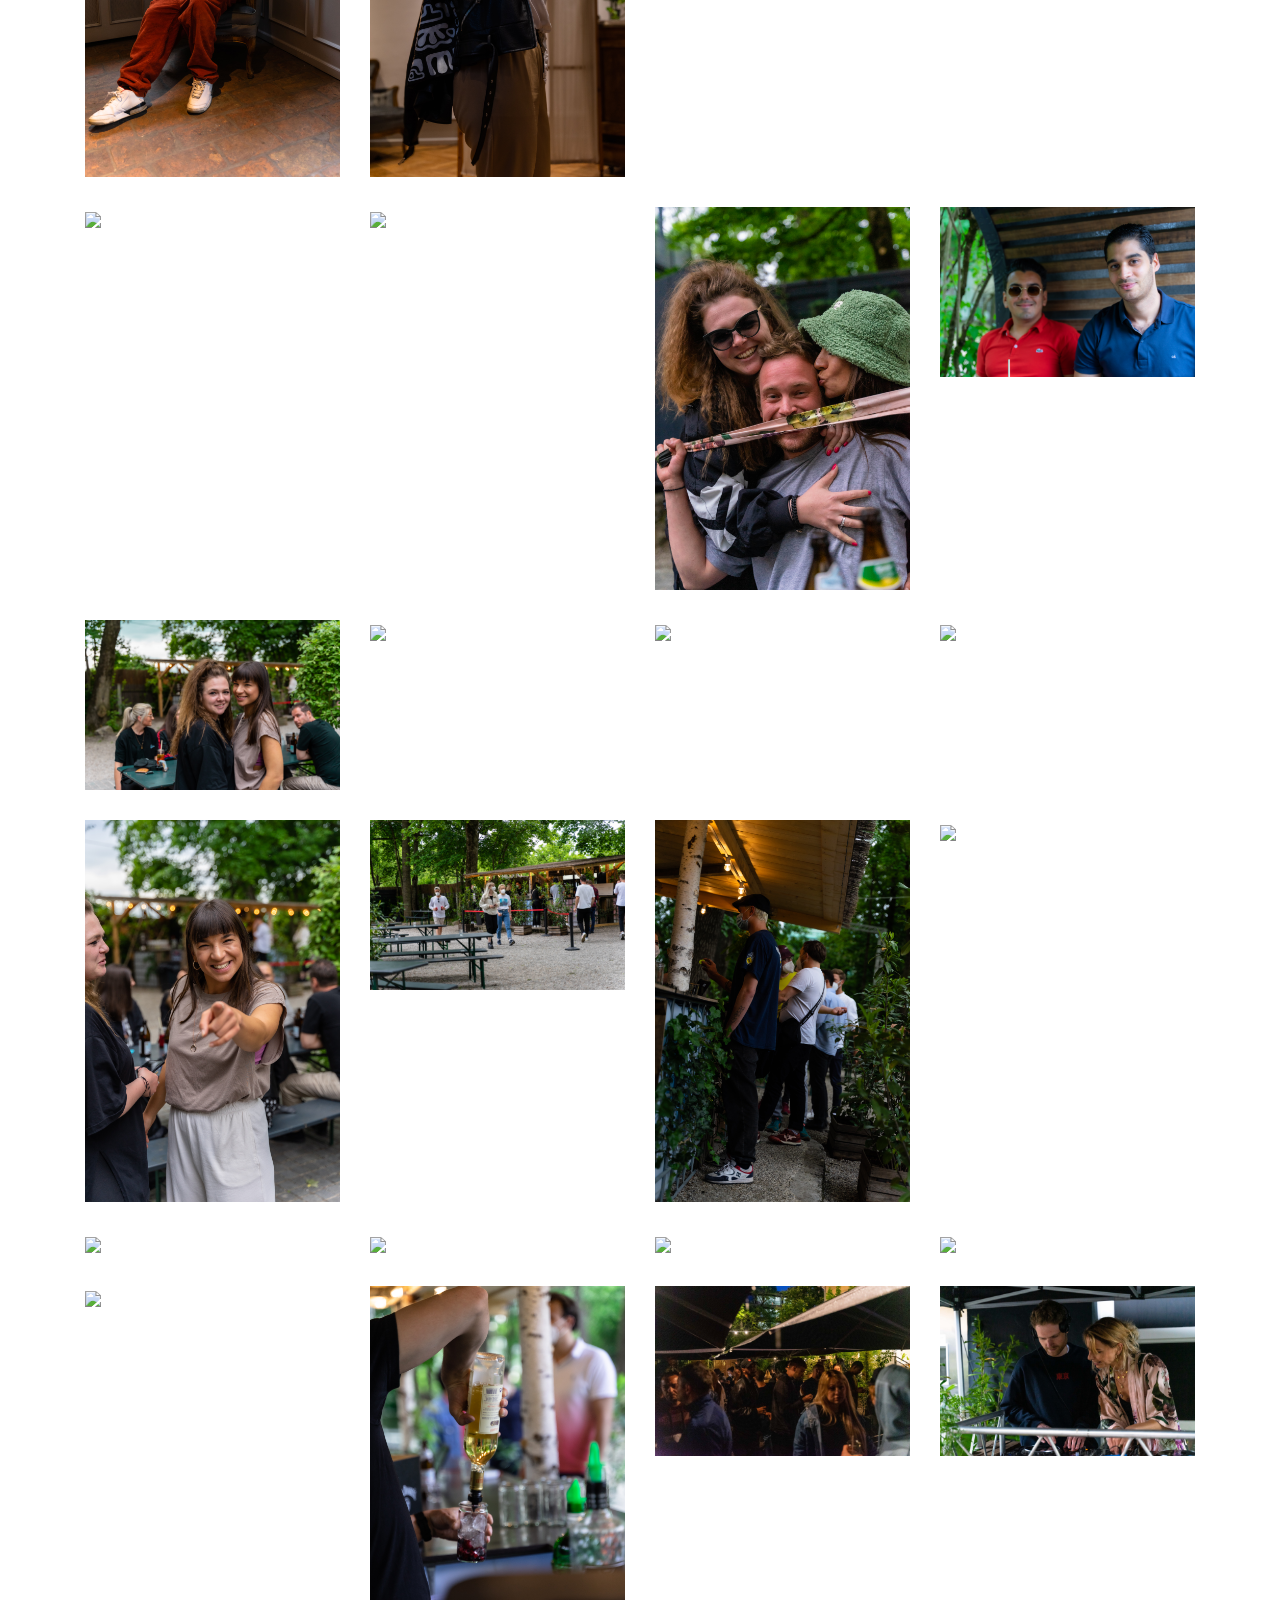
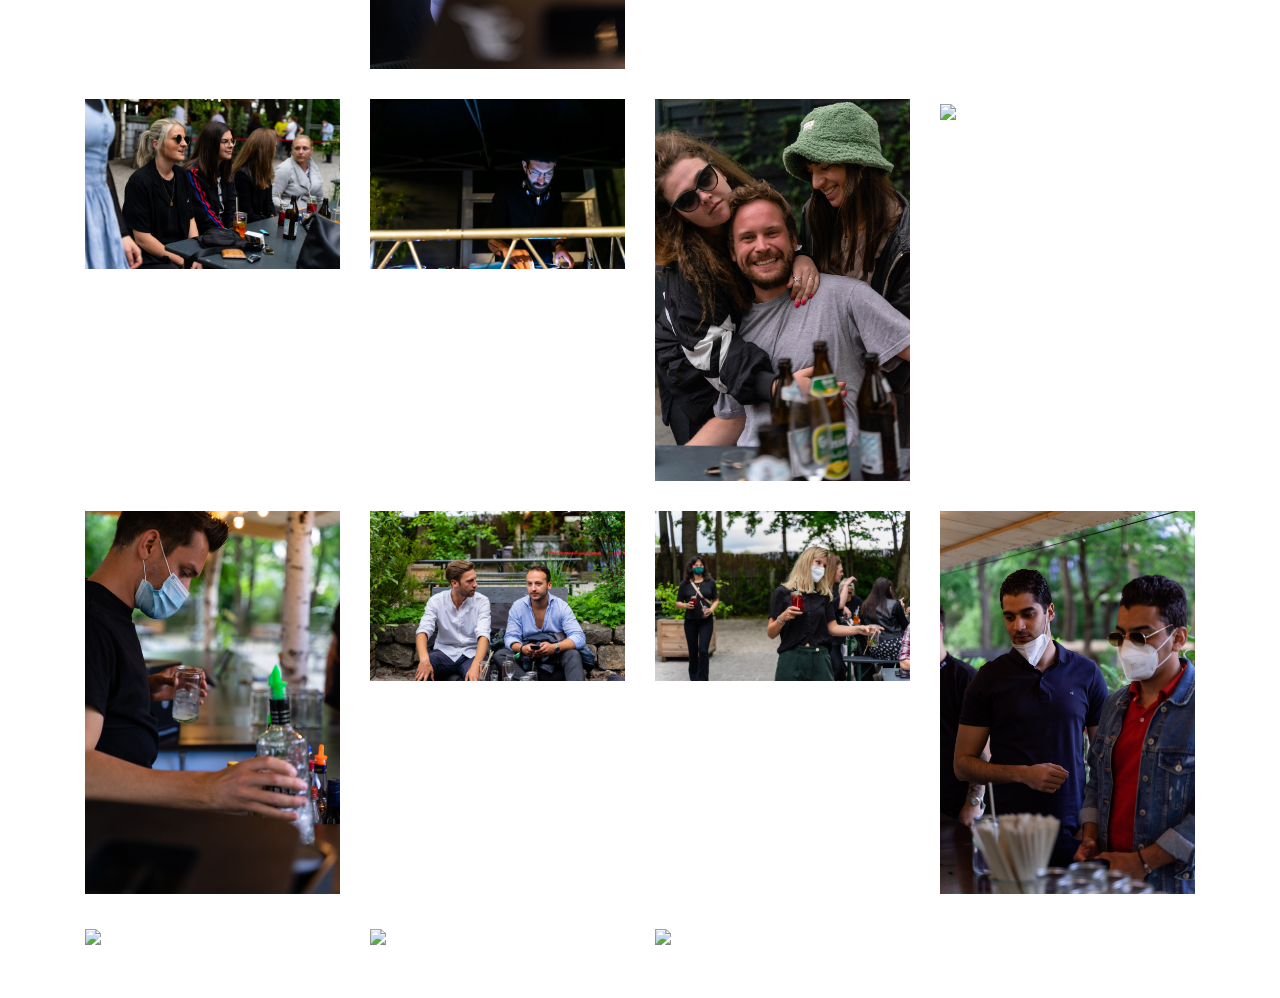
==== commit 121b4c66: "Update page2.html" ====
--- a/page2.html
+++ b/page2.html
@@ -19,236 +19,236 @@
                 <p class="text-center"> Villa Flora X Broke.today </p>
             </div>
             <div class="row photos">
-                <div class="col-sm-6 col-md-4 col-lg-3 item"><a href=images/event2/_DSC3512.jpg
-                        data-lightbox="photos"><img class="img-fluid" src=images/event2/_DSC3512.jpg></a></div>
-                <div class="col-sm-6 col-md-4 col-lg-3 item"><a href=images/event2/_DSC3497.jpg
-                        data-lightbox="photos"><img class="img-fluid" src=images/event2/_DSC3497.jpg></a></div>
-                <div class="col-sm-6 col-md-4 col-lg-3 item"><a href=images/event2/_DSC3495.jpg
-                        data-lightbox="photos"><img class="img-fluid" src=images/event2/_DSC3495.jpg></a></div>
-                <div class="col-sm-6 col-md-4 col-lg-3 item"><a href=images/event2/_DSC3486.jpg
-                        data-lightbox="photos"><img class="img-fluid" src=images/event2/_DSC3486.jpg></a></div>
-                <div class="col-sm-6 col-md-4 col-lg-3 item"><a href=images/event2/_DSC3483.jpg
-                        data-lightbox="photos"><img class="img-fluid" src=images/event2/_DSC3483.jpg></a></div>
-                <div class="col-sm-6 col-md-4 col-lg-3 item"><a href=images/event2/_DSC3482.jpg
-                        data-lightbox="photos"><img class="img-fluid" src=images/event2/_DSC3482.jpg></a></div>
-                <div class="col-sm-6 col-md-4 col-lg-3 item"><a href=images/event2/_DSC3479.jpg
-                        data-lightbox="photos"><img class="img-fluid" src=images/event2/_DSC3479.jpg></a></div>
-                <div class="col-sm-6 col-md-4 col-lg-3 item"><a href=images/event2/_DSC3476.jpg
-                        data-lightbox="photos"><img class="img-fluid" src=images/event2/_DSC3476.jpg></a></div>
-                <div class="col-sm-6 col-md-4 col-lg-3 item"><a href=images/event2/_DSC3475.jpg
-                        data-lightbox="photos"><img class="img-fluid" src=images/event2/_DSC3475.jpg></a></div>
-                <div class="col-sm-6 col-md-4 col-lg-3 item"><a href=images/event2/_DSC3473.jpg
-                        data-lightbox="photos"><img class="img-fluid" src=images/event2/_DSC3473.jpg></a></div>
-                <div class="col-sm-6 col-md-4 col-lg-3 item"><a href=images/event2/_DSC3470.jpg
-                        data-lightbox="photos"><img class="img-fluid" src=images/event2/_DSC3470.jpg></a></div>
-                <div class="col-sm-6 col-md-4 col-lg-3 item"><a href=images/event2/_DSC3469.jpg
-                        data-lightbox="photos"><img class="img-fluid" src=images/event2/_DSC3469.jpg></a></div>
-                <div class="col-sm-6 col-md-4 col-lg-3 item"><a href=images/event2/_DSC3459.jpg
-                        data-lightbox="photos"><img class="img-fluid" src=images/event2/_DSC3459.jpg></a></div>
-                <div class="col-sm-6 col-md-4 col-lg-3 item"><a href=images/event2/_DSC3458.jpg
-                        data-lightbox="photos"><img class="img-fluid" src=images/event2/_DSC3458.jpg></a></div>
-                <div class="col-sm-6 col-md-4 col-lg-3 item"><a href=images/event2/_DSC3454.jpg
-                        data-lightbox="photos"><img class="img-fluid" src=images/event2/_DSC3454.jpg></a></div>
-                <div class="col-sm-6 col-md-4 col-lg-3 item"><a href=images/event2/_DSC3451.jpg
-                        data-lightbox="photos"><img class="img-fluid" src=images/event2/_DSC3451.jpg></a></div>
-                <div class="col-sm-6 col-md-4 col-lg-3 item"><a href=images/event2/_DSC3450.jpg
-                        data-lightbox="photos"><img class="img-fluid" src=images/event2/_DSC3450.jpg></a></div>
-                <div class="col-sm-6 col-md-4 col-lg-3 item"><a href=images/event2/_DSC3449.jpg
-                        data-lightbox="photos"><img class="img-fluid" src=images/event2/_DSC3449.jpg></a></div>
-                <div class="col-sm-6 col-md-4 col-lg-3 item"><a href=images/event2/_DSC3443.jpg
-                        data-lightbox="photos"><img class="img-fluid" src=images/event2/_DSC3443.jpg></a></div>
-                <div class="col-sm-6 col-md-4 col-lg-3 item"><a href=images/event2/_DSC3433.jpg
-                        data-lightbox="photos"><img class="img-fluid" src=images/event2/_DSC3433.jpg></a></div>
-                <div class="col-sm-6 col-md-4 col-lg-3 item"><a href=images/event2/_DSC3432.jpg
-                        data-lightbox="photos"><img class="img-fluid" src=images/event2/_DSC3432.jpg></a></div>
-                <div class="col-sm-6 col-md-4 col-lg-3 item"><a href=images/event2/_DSC3427.jpg
-                        data-lightbox="photos"><img class="img-fluid" src=images/event2/_DSC3427.jpg></a></div>
-                <div class="col-sm-6 col-md-4 col-lg-3 item"><a href=images/event2/_DSC3425.jpg
-                        data-lightbox="photos"><img class="img-fluid" src=images/event2/_DSC3425.jpg></a></div>
-                <div class="col-sm-6 col-md-4 col-lg-3 item"><a href=images/event2/_DSC3421.jpg
-                        data-lightbox="photos"><img class="img-fluid" src=images/event2/_DSC3421.jpg></a></div>
-                <div class="col-sm-6 col-md-4 col-lg-3 item"><a href=images/event2/_DSC3420.jpg
-                        data-lightbox="photos"><img class="img-fluid" src=images/event2/_DSC3420.jpg></a></div>
-                <div class="col-sm-6 col-md-4 col-lg-3 item"><a href=images/event2/_DSC3419.jpg
-                        data-lightbox="photos"><img class="img-fluid" src=images/event2/_DSC3419.jpg></a></div>
-                <div class="col-sm-6 col-md-4 col-lg-3 item"><a href=images/event2/_DSC3418.jpg
-                        data-lightbox="photos"><img class="img-fluid" src=images/event2/_DSC3418.jpg></a></div>
-                <div class="col-sm-6 col-md-4 col-lg-3 item"><a href=images/event2/_DSC3417.jpg
-                        data-lightbox="photos"><img class="img-fluid" src=images/event2/_DSC3417.jpg></a></div>
-                <div class="col-sm-6 col-md-4 col-lg-3 item"><a href=images/event2/_DSC3416.jpg
-                        data-lightbox="photos"><img class="img-fluid" src=images/event2/_DSC3416.jpg></a></div>
-                <div class="col-sm-6 col-md-4 col-lg-3 item"><a href=images/event2/_DSC3412.jpg
-                        data-lightbox="photos"><img class="img-fluid" src=images/event2/_DSC3412.jpg></a></div>
-                <div class="col-sm-6 col-md-4 col-lg-3 item"><a href=images/event2/_DSC3411.jpg
-                        data-lightbox="photos"><img class="img-fluid" src=images/event2/_DSC3411.jpg></a></div>
-                <div class="col-sm-6 col-md-4 col-lg-3 item"><a href=images/event2/_DSC3410.jpg
-                        data-lightbox="photos"><img class="img-fluid" src=images/event2/_DSC3410.jpg></a></div>
-                <div class="col-sm-6 col-md-4 col-lg-3 item"><a href=images/event2/_DSC3408.jpg
-                        data-lightbox="photos"><img class="img-fluid" src=images/event2/_DSC3408.jpg></a></div>
-                <div class="col-sm-6 col-md-4 col-lg-3 item"><a href=images/event2/_DSC3407.jpg
-                        data-lightbox="photos"><img class="img-fluid" src=images/event2/_DSC3407.jpg></a></div>
-                <div class="col-sm-6 col-md-4 col-lg-3 item"><a href=images/event2/_DSC3403.jpg
-                        data-lightbox="photos"><img class="img-fluid" src=images/event2/_DSC3403.jpg></a></div>
-                <div class="col-sm-6 col-md-4 col-lg-3 item"><a href=images/event2/_DSC3394.jpg
-                        data-lightbox="photos"><img class="img-fluid" src=images/event2/_DSC3394.jpg></a></div>
-                <div class="col-sm-6 col-md-4 col-lg-3 item"><a href=images/event2/_DSC3393.jpg
-                        data-lightbox="photos"><img class="img-fluid" src=images/event2/_DSC3393.jpg></a></div>
-                <div class="col-sm-6 col-md-4 col-lg-3 item"><a href=images/event2/_DSC3391.jpg
-                        data-lightbox="photos"><img class="img-fluid" src=images/event2/_DSC3391.jpg></a></div>
-                <div class="col-sm-6 col-md-4 col-lg-3 item"><a href=images/event2/_DSC3390.jpg
-                        data-lightbox="photos"><img class="img-fluid" src=images/event2/_DSC3390.jpg></a></div>
-                <div class="col-sm-6 col-md-4 col-lg-3 item"><a href=images/event2/_DSC3387.jpg
-                        data-lightbox="photos"><img class="img-fluid" src=images/event2/_DSC3387.jpg></a></div>
-                <div class="col-sm-6 col-md-4 col-lg-3 item"><a href=images/event2/_DSC3384.jpg
-                        data-lightbox="photos"><img class="img-fluid" src=images/event2/_DSC3384.jpg></a></div>
-                <div class="col-sm-6 col-md-4 col-lg-3 item"><a href=images/event2/_DSC3378.jpg
-                        data-lightbox="photos"><img class="img-fluid" src=images/event2/_DSC3378.jpg></a></div>
-                <div class="col-sm-6 col-md-4 col-lg-3 item"><a href=images/event2/_DSC3377.jpg
-                        data-lightbox="photos"><img class="img-fluid" src=images/event2/_DSC3377.jpg></a></div>
-                <div class="col-sm-6 col-md-4 col-lg-3 item"><a href=images/event2/_DSC3376.jpg
-                        data-lightbox="photos"><img class="img-fluid" src=images/event2/_DSC3376.jpg></a></div>
-                <div class="col-sm-6 col-md-4 col-lg-3 item"><a href=images/event2/_DSC3375.jpg
-                        data-lightbox="photos"><img class="img-fluid" src=images/event2/_DSC3375.jpg></a></div>
-                <div class="col-sm-6 col-md-4 col-lg-3 item"><a href=images/event2/_DSC3374.jpg
-                        data-lightbox="photos"><img class="img-fluid" src=images/event2/_DSC3374.jpg></a></div>
-                <div class="col-sm-6 col-md-4 col-lg-3 item"><a href=images/event2/_DSC3373.jpg
-                        data-lightbox="photos"><img class="img-fluid" src=images/event2/_DSC3373.jpg></a></div>
-                <div class="col-sm-6 col-md-4 col-lg-3 item"><a href=images/event2/_DSC3369.jpg
-                        data-lightbox="photos"><img class="img-fluid" src=images/event2/_DSC3369.jpg></a></div>
-                <div class="col-sm-6 col-md-4 col-lg-3 item"><a href=images/event2/_DSC3368.jpg
-                        data-lightbox="photos"><img class="img-fluid" src=images/event2/_DSC3368.jpg></a></div>
-                <div class="col-sm-6 col-md-4 col-lg-3 item"><a href=images/event2/_DSC3363.jpg
-                        data-lightbox="photos"><img class="img-fluid" src=images/event2/_DSC3363.jpg></a></div>
-                <div class="col-sm-6 col-md-4 col-lg-3 item"><a href=images/event2/_DSC3360.jpg
-                        data-lightbox="photos"><img class="img-fluid" src=images/event2/_DSC3360.jpg></a></div>
-                <div class="col-sm-6 col-md-4 col-lg-3 item"><a href=images/event2/_DSC3357.jpg
-                        data-lightbox="photos"><img class="img-fluid" src=images/event2/_DSC3357.jpg></a></div>
-                <div class="col-sm-6 col-md-4 col-lg-3 item"><a href=images/event2/_DSC3356.jpg
-                        data-lightbox="photos"><img class="img-fluid" src=images/event2/_DSC3356.jpg></a></div>
-                <div class="col-sm-6 col-md-4 col-lg-3 item"><a href=images/event2/_DSC3352.jpg
-                        data-lightbox="photos"><img class="img-fluid" src=images/event2/_DSC3352.jpg></a></div>
-                <div class="col-sm-6 col-md-4 col-lg-3 item"><a href=images/event2/_DSC3351.jpg
-                        data-lightbox="photos"><img class="img-fluid" src=images/event2/_DSC3351.jpg></a></div>
-                <div class="col-sm-6 col-md-4 col-lg-3 item"><a href=images/event2/_DSC3350.jpg
-                        data-lightbox="photos"><img class="img-fluid" src=images/event2/_DSC3350.jpg></a></div>
-                <div class="col-sm-6 col-md-4 col-lg-3 item"><a href=images/event2/_DSC3349.jpg
-                        data-lightbox="photos"><img class="img-fluid" src=images/event2/_DSC3349.jpg></a></div>
-                <div class="col-sm-6 col-md-4 col-lg-3 item"><a href=images/event2/_DSC3348.jpg
-                        data-lightbox="photos"><img class="img-fluid" src=images/event2/_DSC3348.jpg></a></div>
-                <div class="col-sm-6 col-md-4 col-lg-3 item"><a href=images/event2/_DSC3335.jpg
-                        data-lightbox="photos"><img class="img-fluid" src=images/event2/_DSC3335.jpg></a></div>
-                <div class="col-sm-6 col-md-4 col-lg-3 item"><a href=images/event2/_DSC3326.jpg
-                        data-lightbox="photos"><img class="img-fluid" src=images/event2/_DSC3326.jpg></a></div>
-                <div class="col-sm-6 col-md-4 col-lg-3 item"><a href=images/event2/_DSC3317.jpg
-                        data-lightbox="photos"><img class="img-fluid" src=images/event2/_DSC3317.jpg></a></div>
-                <div class="col-sm-6 col-md-4 col-lg-3 item"><a href=images/event2/_DSC3316.jpg
-                        data-lightbox="photos"><img class="img-fluid" src=images/event2/_DSC3316.jpg></a></div>
-                <div class="col-sm-6 col-md-4 col-lg-3 item"><a href=images/event2/_DSC3315.jpg
-                        data-lightbox="photos"><img class="img-fluid" src=images/event2/_DSC3315.jpg></a></div>
-                <div class="col-sm-6 col-md-4 col-lg-3 item"><a href=images/event2/_DSC3314.jpg
-                        data-lightbox="photos"><img class="img-fluid" src=images/event2/_DSC3314.jpg></a></div>
-                <div class="col-sm-6 col-md-4 col-lg-3 item"><a href=images/event2/_DSC3312.jpg
-                        data-lightbox="photos"><img class="img-fluid" src=images/event2/_DSC3312.jpg></a></div>
-                <div class="col-sm-6 col-md-4 col-lg-3 item"><a href=images/event2/_DSC3309.jpg
-                        data-lightbox="photos"><img class="img-fluid" src=images/event2/_DSC3309.jpg></a></div>
-                <div class="col-sm-6 col-md-4 col-lg-3 item"><a href=images/event2/_DSC3308.jpg
-                        data-lightbox="photos"><img class="img-fluid" src=images/event2/_DSC3308.jpg></a></div>
-                <div class="col-sm-6 col-md-4 col-lg-3 item"><a href=images/event2/_DSC3303.jpg
-                        data-lightbox="photos"><img class="img-fluid" src=images/event2/_DSC3303.jpg></a></div>
-                <div class="col-sm-6 col-md-4 col-lg-3 item"><a href=images/event2/_DSC3301.jpg
-                        data-lightbox="photos"><img class="img-fluid" src=images/event2/_DSC3301.jpg></a></div>
-                <div class="col-sm-6 col-md-4 col-lg-3 item"><a href=images/event2/_DSC3297.jpg
-                        data-lightbox="photos"><img class="img-fluid" src=images/event2/_DSC3297.jpg></a></div>
-                <div class="col-sm-6 col-md-4 col-lg-3 item"><a href=images/event2/_DSC3294.jpg
-                        data-lightbox="photos"><img class="img-fluid" src=images/event2/_DSC3294.jpg></a></div>
-                <div class="col-sm-6 col-md-4 col-lg-3 item"><a href=images/event2/_DSC3292.jpg
-                        data-lightbox="photos"><img class="img-fluid" src=images/event2/_DSC3292.jpg></a></div>
-                <div class="col-sm-6 col-md-4 col-lg-3 item"><a href=images/event2/_DSC3291.jpg
-                        data-lightbox="photos"><img class="img-fluid" src=images/event2/_DSC3291.jpg></a></div>
-                <div class="col-sm-6 col-md-4 col-lg-3 item"><a href=images/event2/_DSC3289.jpg
-                        data-lightbox="photos"><img class="img-fluid" src=images/event2/_DSC3289.jpg></a></div>
-                <div class="col-sm-6 col-md-4 col-lg-3 item"><a href=images/event2/_DSC3285.jpg
-                        data-lightbox="photos"><img class="img-fluid" src=images/event2/_DSC3285.jpg></a></div>
-                <div class="col-sm-6 col-md-4 col-lg-3 item"><a href=images/event2/_DSC3278.jpg
-                        data-lightbox="photos"><img class="img-fluid" src=images/event2/_DSC3278.jpg></a></div>
-                <div class="col-sm-6 col-md-4 col-lg-3 item"><a href=images/event2/_DSC3275.jpg
-                        data-lightbox="photos"><img class="img-fluid" src=images/event2/_DSC3275.jpg></a></div>
-                <div class="col-sm-6 col-md-4 col-lg-3 item"><a href=images/event2/_DSC3274.jpg
-                        data-lightbox="photos"><img class="img-fluid" src=images/event2/_DSC3274.jpg></a></div>
-                <div class="col-sm-6 col-md-4 col-lg-3 item"><a href=images/event2/_DSC3271.jpg
-                        data-lightbox="photos"><img class="img-fluid" src=images/event2/_DSC3271.jpg></a></div>
-                <div class="col-sm-6 col-md-4 col-lg-3 item"><a href=images/event2/_DSC3270.jpg
-                        data-lightbox="photos"><img class="img-fluid" src=images/event2/_DSC3270.jpg></a></div>
-                <div class="col-sm-6 col-md-4 col-lg-3 item"><a href=images/event2/_DSC3269.jpg
-                        data-lightbox="photos"><img class="img-fluid" src=images/event2/_DSC3269.jpg></a></div>
-                <div class="col-sm-6 col-md-4 col-lg-3 item"><a href=images/event2/_DSC3268.jpg
-                        data-lightbox="photos"><img class="img-fluid" src=images/event2/_DSC3268.jpg></a></div>
-                <div class="col-sm-6 col-md-4 col-lg-3 item"><a href=images/event2/_DSC3263.jpg
-                        data-lightbox="photos"><img class="img-fluid" src=images/event2/_DSC3263.jpg></a></div>
-                <div class="col-sm-6 col-md-4 col-lg-3 item"><a href=images/event2/_DSC3260.jpg
-                        data-lightbox="photos"><img class="img-fluid" src=images/event2/_DSC3260.jpg></a></div>
-                <div class="col-sm-6 col-md-4 col-lg-3 item"><a href=images/event2/_DSC3257.jpg
-                        data-lightbox="photos"><img class="img-fluid" src=images/event2/_DSC3257.jpg></a></div>
-                <div class="col-sm-6 col-md-4 col-lg-3 item"><a href=images/event2/_DSC3253.jpg
-                        data-lightbox="photos"><img class="img-fluid" src=images/event2/_DSC3253.jpg></a></div>
-                <div class="col-sm-6 col-md-4 col-lg-3 item"><a href=images/event2/_DSC3252.jpg
-                        data-lightbox="photos"><img class="img-fluid" src=images/event2/_DSC3252.jpg></a></div>
-                <div class="col-sm-6 col-md-4 col-lg-3 item"><a href=images/event2/_DSC3251.jpg
-                        data-lightbox="photos"><img class="img-fluid" src=images/event2/_DSC3251.jpg></a></div>
-                <div class="col-sm-6 col-md-4 col-lg-3 item"><a href=images/event2/_DSC3248.jpg
-                        data-lightbox="photos"><img class="img-fluid" src=images/event2/_DSC3248.jpg></a></div>
-                <div class="col-sm-6 col-md-4 col-lg-3 item"><a href=images/event2/_DSC3247.jpg
-                        data-lightbox="photos"><img class="img-fluid" src=images/event2/_DSC3247.jpg></a></div>
-                <div class="col-sm-6 col-md-4 col-lg-3 item"><a href=images/event2/_DSC3246.jpg
-                        data-lightbox="photos"><img class="img-fluid" src=images/event2/_DSC3246.jpg></a></div>
-                <div class="col-sm-6 col-md-4 col-lg-3 item"><a href=images/event2/_DSC3245.jpg
-                        data-lightbox="photos"><img class="img-fluid" src=images/event2/_DSC3245.jpg></a></div>
-                <div class="col-sm-6 col-md-4 col-lg-3 item"><a href=images/event2/_DSC3244.jpg
-                        data-lightbox="photos"><img class="img-fluid" src=images/event2/_DSC3244.jpg></a></div>
-                <div class="col-sm-6 col-md-4 col-lg-3 item"><a href=images/event2/_DSC3236.jpg
-                        data-lightbox="photos"><img class="img-fluid" src=images/event2/_DSC3236.jpg></a></div>
-                <div class="col-sm-6 col-md-4 col-lg-3 item"><a href=images/event2/_DSC3232.jpg
-                        data-lightbox="photos"><img class="img-fluid" src=images/event2/_DSC3232.jpg></a></div>
-                <div class="col-sm-6 col-md-4 col-lg-3 item"><a href=images/event2/_DSC3219.jpg
-                        data-lightbox="photos"><img class="img-fluid" src=images/event2/_DSC3219.jpg></a></div>
-                <div class="col-sm-6 col-md-4 col-lg-3 item"><a href=images/event2/_DSC3216.jpg
-                        data-lightbox="photos"><img class="img-fluid" src=images/event2/_DSC3216.jpg></a></div>
-                <div class="col-sm-6 col-md-4 col-lg-3 item"><a href=images/event2/_DSC3211.jpg
-                        data-lightbox="photos"><img class="img-fluid" src=images/event2/_DSC3211.jpg></a></div>
-                <div class="col-sm-6 col-md-4 col-lg-3 item"><a href=images/event2/_DSC3209.jpg
-                        data-lightbox="photos"><img class="img-fluid" src=images/event2/_DSC3209.jpg></a></div>
-                <div class="col-sm-6 col-md-4 col-lg-3 item"><a href=images/event2/_DSC3208.jpg
-                        data-lightbox="photos"><img class="img-fluid" src=images/event2/_DSC3208.jpg></a></div>
-                <div class="col-sm-6 col-md-4 col-lg-3 item"><a href=images/event2/_DSC3207.jpg
-                        data-lightbox="photos"><img class="img-fluid" src=images/event2/_DSC3207.jpg></a></div>
-                <div class="col-sm-6 col-md-4 col-lg-3 item"><a href=images/event2/_DSC3203.jpg
-                        data-lightbox="photos"><img class="img-fluid" src=images/event2/_DSC3203.jpg></a></div>
-                <div class="col-sm-6 col-md-4 col-lg-3 item"><a href=images/event2/_DSC3202.jpg
-                        data-lightbox="photos"><img class="img-fluid" src=images/event2/_DSC3202.jpg></a></div>
-                <div class="col-sm-6 col-md-4 col-lg-3 item"><a href=images/event2/_DSC3201.jpg
-                        data-lightbox="photos"><img class="img-fluid" src=images/event2/_DSC3201.jpg></a></div>
-                <div class="col-sm-6 col-md-4 col-lg-3 item"><a href=images/event2/_DSC3200.jpg
-                        data-lightbox="photos"><img class="img-fluid" src=images/event2/_DSC3200.jpg></a></div>
-                <div class="col-sm-6 col-md-4 col-lg-3 item"><a href=images/event2/_DSC3198.jpg
-                        data-lightbox="photos"><img class="img-fluid" src=images/event2/_DSC3198.jpg></a></div>
-                <div class="col-sm-6 col-md-4 col-lg-3 item"><a href=images/event2/_DSC3193.jpg
-                        data-lightbox="photos"><img class="img-fluid" src=images/event2/_DSC3193.jpg></a></div>
-                <div class="col-sm-6 col-md-4 col-lg-3 item"><a href=images/event2/_DSC3189.jpg
-                        data-lightbox="photos"><img class="img-fluid" src=images/event2/_DSC3189.jpg></a></div>
-                <div class="col-sm-6 col-md-4 col-lg-3 item"><a href=images/event2/_DSC3188.jpg
-                        data-lightbox="photos"><img class="img-fluid" src=images/event2/_DSC3188.jpg></a></div>
-                <div class="col-sm-6 col-md-4 col-lg-3 item"><a href=images/event2/_DSC3187.jpg
-                        data-lightbox="photos"><img class="img-fluid" src=images/event2/_DSC3187.jpg></a></div>
-                <div class="col-sm-6 col-md-4 col-lg-3 item"><a href=images/event2/_DSC3186.jpg
-                        data-lightbox="photos"><img class="img-fluid" src=images/event2/_DSC3186.jpg></a></div>
-                <div class="col-sm-6 col-md-4 col-lg-3 item"><a href=images/event2/_DSC3185.jpg
-                        data-lightbox="photos"><img class="img-fluid" src=images/event2/_DSC3185.jpg></a></div>
-                <div class="col-sm-6 col-md-4 col-lg-3 item"><a href=images/event2/_DSC3184.jpg
-                        data-lightbox="photos"><img class="img-fluid" src=images/event2/_DSC3184.jpg></a></div>
-                <div class="col-sm-6 col-md-4 col-lg-3 item"><a href=images/event2/_DSC3179.jpg
-                        data-lightbox="photos"><img class="img-fluid" src=images/event2/_DSC3179.jpg></a></div>
-                <div class="col-sm-6 col-md-4 col-lg-3 item"><a href=images/event2/_DSC3178.jpg
-                        data-lightbox="photos"><img class="img-fluid" src=images/event2/_DSC3178.jpg></a></div>
+                <div class="col-sm-6 col-md-4 col-lg-3 item"><a href=images/event2/114.jpg data-lightbox="photos"><img
+                            class="img-fluid" src=images/event2/114.jpg></a></div>
+                <div class="col-sm-6 col-md-4 col-lg-3 item"><a href=images/event2/113.jpg data-lightbox="photos"><img
+                            class="img-fluid" src=images/event2/113.jpg></a></div>
+                <div class="col-sm-6 col-md-4 col-lg-3 item"><a href=images/event2/112.jpg data-lightbox="photos"><img
+                            class="img-fluid" src=images/event2/112.jpg></a></div>
+                <div class="col-sm-6 col-md-4 col-lg-3 item"><a href=images/event2/111.jpg data-lightbox="photos"><img
+                            class="img-fluid" src=images/event2/111.jpg></a></div>
+                <div class="col-sm-6 col-md-4 col-lg-3 item"><a href=images/event2/110.jpg data-lightbox="photos"><img
+                            class="img-fluid" src=images/event2/110.jpg></a></div>
+                <div class="col-sm-6 col-md-4 col-lg-3 item"><a href=images/event2/109.jpg data-lightbox="photos"><img
+                            class="img-fluid" src=images/event2/109.jpg></a></div>
+                <div class="col-sm-6 col-md-4 col-lg-3 item"><a href=images/event2/108.jpg data-lightbox="photos"><img
+                            class="img-fluid" src=images/event2/108.jpg></a></div>
+                <div class="col-sm-6 col-md-4 col-lg-3 item"><a href=images/event2/107.jpg data-lightbox="photos"><img
+                            class="img-fluid" src=images/event2/107.jpg></a></div>
+                <div class="col-sm-6 col-md-4 col-lg-3 item"><a href=images/event2/106.jpg data-lightbox="photos"><img
+                            class="img-fluid" src=images/event2/106.jpg></a></div>
+                <div class="col-sm-6 col-md-4 col-lg-3 item"><a href=images/event2/105.jpg data-lightbox="photos"><img
+                            class="img-fluid" src=images/event2/105.jpg></a></div>
+                <div class="col-sm-6 col-md-4 col-lg-3 item"><a href=images/event2/104.jpg data-lightbox="photos"><img
+                            class="img-fluid" src=images/event2/104.jpg></a></div>
+                <div class="col-sm-6 col-md-4 col-lg-3 item"><a href=images/event2/103.jpg data-lightbox="photos"><img
+                            class="img-fluid" src=images/event2/103.jpg></a></div>
+                <div class="col-sm-6 col-md-4 col-lg-3 item"><a href=images/event2/102.jpg data-lightbox="photos"><img
+                            class="img-fluid" src=images/event2/102.jpg></a></div>
+                <div class="col-sm-6 col-md-4 col-lg-3 item"><a href=images/event2/101.jpg data-lightbox="photos"><img
+                            class="img-fluid" src=images/event2/101.jpg></a></div>
+                <div class="col-sm-6 col-md-4 col-lg-3 item"><a href=images/event2/100.jpg data-lightbox="photos"><img
+                            class="img-fluid" src=images/event2/100.jpg></a></div>
+                <div class="col-sm-6 col-md-4 col-lg-3 item"><a href=images/event2/99.jpg data-lightbox="photos"><img
+                            class="img-fluid" src=images/event2/99.jpg></a></div>
+                <div class="col-sm-6 col-md-4 col-lg-3 item"><a href=images/event2/98.jpg data-lightbox="photos"><img
+                            class="img-fluid" src=images/event2/98.jpg></a></div>
+                <div class="col-sm-6 col-md-4 col-lg-3 item"><a href=images/event2/97.jpg data-lightbox="photos"><img
+                            class="img-fluid" src=images/event2/97.jpg></a></div>
+                <div class="col-sm-6 col-md-4 col-lg-3 item"><a href=images/event2/96.jpg data-lightbox="photos"><img
+                            class="img-fluid" src=images/event2/96.jpg></a></div>
+                <div class="col-sm-6 col-md-4 col-lg-3 item"><a href=images/event2/95.jpg data-lightbox="photos"><img
+                            class="img-fluid" src=images/event2/95.jpg></a></div>
+                <div class="col-sm-6 col-md-4 col-lg-3 item"><a href=images/event2/94.jpg data-lightbox="photos"><img
+                            class="img-fluid" src=images/event2/94.jpg></a></div>
+                <div class="col-sm-6 col-md-4 col-lg-3 item"><a href=images/event2/93.jpg data-lightbox="photos"><img
+                            class="img-fluid" src=images/event2/93.jpg></a></div>
+                <div class="col-sm-6 col-md-4 col-lg-3 item"><a href=images/event2/92.jpg data-lightbox="photos"><img
+                            class="img-fluid" src=images/event2/92.jpg></a></div>
+                <div class="col-sm-6 col-md-4 col-lg-3 item"><a href=images/event2/91.jpg data-lightbox="photos"><img
+                            class="img-fluid" src=images/event2/91.jpg></a></div>
+                <div class="col-sm-6 col-md-4 col-lg-3 item"><a href=images/event2/90.jpg data-lightbox="photos"><img
+                            class="img-fluid" src=images/event2/90.jpg></a></div>
+                <div class="col-sm-6 col-md-4 col-lg-3 item"><a href=images/event2/89.jpg data-lightbox="photos"><img
+                            class="img-fluid" src=images/event2/89.jpg></a></div>
+                <div class="col-sm-6 col-md-4 col-lg-3 item"><a href=images/event2/88.jpg data-lightbox="photos"><img
+                            class="img-fluid" src=images/event2/88.jpg></a></div>
+                <div class="col-sm-6 col-md-4 col-lg-3 item"><a href=images/event2/87.jpg data-lightbox="photos"><img
+                            class="img-fluid" src=images/event2/87.jpg></a></div>
+                <div class="col-sm-6 col-md-4 col-lg-3 item"><a href=images/event2/86.jpg data-lightbox="photos"><img
+                            class="img-fluid" src=images/event2/86.jpg></a></div>
+                <div class="col-sm-6 col-md-4 col-lg-3 item"><a href=images/event2/85.jpg data-lightbox="photos"><img
+                            class="img-fluid" src=images/event2/85.jpg></a></div>
+                <div class="col-sm-6 col-md-4 col-lg-3 item"><a href=images/event2/84.jpg data-lightbox="photos"><img
+                            class="img-fluid" src=images/event2/84.jpg></a></div>
+                <div class="col-sm-6 col-md-4 col-lg-3 item"><a href=images/event2/83.jpg data-lightbox="photos"><img
+                            class="img-fluid" src=images/event2/83.jpg></a></div>
+                <div class="col-sm-6 col-md-4 col-lg-3 item"><a href=images/event2/82.jpg data-lightbox="photos"><img
+                            class="img-fluid" src=images/event2/82.jpg></a></div>
+                <div class="col-sm-6 col-md-4 col-lg-3 item"><a href=images/event2/81.jpg data-lightbox="photos"><img
+                            class="img-fluid" src=images/event2/81.jpg></a></div>
+                <div class="col-sm-6 col-md-4 col-lg-3 item"><a href=images/event2/80.jpg data-lightbox="photos"><img
+                            class="img-fluid" src=images/event2/80.jpg></a></div>
+                <div class="col-sm-6 col-md-4 col-lg-3 item"><a href=images/event2/79.jpg data-lightbox="photos"><img
+                            class="img-fluid" src=images/event2/79.jpg></a></div>
+                <div class="col-sm-6 col-md-4 col-lg-3 item"><a href=images/event2/78.jpg data-lightbox="photos"><img
+                            class="img-fluid" src=images/event2/78.jpg></a></div>
+                <div class="col-sm-6 col-md-4 col-lg-3 item"><a href=images/event2/77.jpg data-lightbox="photos"><img
+                            class="img-fluid" src=images/event2/77.jpg></a></div>
+                <div class="col-sm-6 col-md-4 col-lg-3 item"><a href=images/event2/76.jpg data-lightbox="photos"><img
+                            class="img-fluid" src=images/event2/76.jpg></a></div>
+                <div class="col-sm-6 col-md-4 col-lg-3 item"><a href=images/event2/75.jpg data-lightbox="photos"><img
+                            class="img-fluid" src=images/event2/75.jpg></a></div>
+                <div class="col-sm-6 col-md-4 col-lg-3 item"><a href=images/event2/74.jpg data-lightbox="photos"><img
+                            class="img-fluid" src=images/event2/74.jpg></a></div>
+                <div class="col-sm-6 col-md-4 col-lg-3 item"><a href=images/event2/73.jpg data-lightbox="photos"><img
+                            class="img-fluid" src=images/event2/73.jpg></a></div>
+                <div class="col-sm-6 col-md-4 col-lg-3 item"><a href=images/event2/72.jpg data-lightbox="photos"><img
+                            class="img-fluid" src=images/event2/72.jpg></a></div>
+                <div class="col-sm-6 col-md-4 col-lg-3 item"><a href=images/event2/71.jpg data-lightbox="photos"><img
+                            class="img-fluid" src=images/event2/71.jpg></a></div>
+                <div class="col-sm-6 col-md-4 col-lg-3 item"><a href=images/event2/70.jpg data-lightbox="photos"><img
+                            class="img-fluid" src=images/event2/70.jpg></a></div>
+                <div class="col-sm-6 col-md-4 col-lg-3 item"><a href=images/event2/69.jpg data-lightbox="photos"><img
+                            class="img-fluid" src=images/event2/69.jpg></a></div>
+                <div class="col-sm-6 col-md-4 col-lg-3 item"><a href=images/event2/68.jpg data-lightbox="photos"><img
+                            class="img-fluid" src=images/event2/68.jpg></a></div>
+                <div class="col-sm-6 col-md-4 col-lg-3 item"><a href=images/event2/67.jpg data-lightbox="photos"><img
+                            class="img-fluid" src=images/event2/67.jpg></a></div>
+                <div class="col-sm-6 col-md-4 col-lg-3 item"><a href=images/event2/66.jpg data-lightbox="photos"><img
+                            class="img-fluid" src=images/event2/66.jpg></a></div>
+                <div class="col-sm-6 col-md-4 col-lg-3 item"><a href=images/event2/65.jpg data-lightbox="photos"><img
+                            class="img-fluid" src=images/event2/65.jpg></a></div>
+                <div class="col-sm-6 col-md-4 col-lg-3 item"><a href=images/event2/64.jpg data-lightbox="photos"><img
+                            class="img-fluid" src=images/event2/64.jpg></a></div>
+                <div class="col-sm-6 col-md-4 col-lg-3 item"><a href=images/event2/63.jpg data-lightbox="photos"><img
+                            class="img-fluid" src=images/event2/63.jpg></a></div>
+                <div class="col-sm-6 col-md-4 col-lg-3 item"><a href=images/event2/62.jpg data-lightbox="photos"><img
+                            class="img-fluid" src=images/event2/62.jpg></a></div>
+                <div class="col-sm-6 col-md-4 col-lg-3 item"><a href=images/event2/61.jpg data-lightbox="photos"><img
+                            class="img-fluid" src=images/event2/61.jpg></a></div>
+                <div class="col-sm-6 col-md-4 col-lg-3 item"><a href=images/event2/60.jpg data-lightbox="photos"><img
+                            class="img-fluid" src=images/event2/60.jpg></a></div>
+                <div class="col-sm-6 col-md-4 col-lg-3 item"><a href=images/event2/59.jpg data-lightbox="photos"><img
+                            class="img-fluid" src=images/event2/59.jpg></a></div>
+                <div class="col-sm-6 col-md-4 col-lg-3 item"><a href=images/event2/58.jpg data-lightbox="photos"><img
+                            class="img-fluid" src=images/event2/58.jpg></a></div>
+                <div class="col-sm-6 col-md-4 col-lg-3 item"><a href=images/event2/57.jpg data-lightbox="photos"><img
+                            class="img-fluid" src=images/event2/57.jpg></a></div>
+                <div class="col-sm-6 col-md-4 col-lg-3 item"><a href=images/event2/56.jpg data-lightbox="photos"><img
+                            class="img-fluid" src=images/event2/56.jpg></a></div>
+                <div class="col-sm-6 col-md-4 col-lg-3 item"><a href=images/event2/55.jpg data-lightbox="photos"><img
+                            class="img-fluid" src=images/event2/55.jpg></a></div>
+                <div class="col-sm-6 col-md-4 col-lg-3 item"><a href=images/event2/54.jpg data-lightbox="photos"><img
+                            class="img-fluid" src=images/event2/54.jpg></a></div>
+                <div class="col-sm-6 col-md-4 col-lg-3 item"><a href=images/event2/53.jpg data-lightbox="photos"><img
+                            class="img-fluid" src=images/event2/53.jpg></a></div>
+                <div class="col-sm-6 col-md-4 col-lg-3 item"><a href=images/event2/52.jpg data-lightbox="photos"><img
+                            class="img-fluid" src=images/event2/52.jpg></a></div>
+                <div class="col-sm-6 col-md-4 col-lg-3 item"><a href=images/event2/51.jpg data-lightbox="photos"><img
+                            class="img-fluid" src=images/event2/51.jpg></a></div>
+                <div class="col-sm-6 col-md-4 col-lg-3 item"><a href=images/event2/50.jpg data-lightbox="photos"><img
+                            class="img-fluid" src=images/event2/50.jpg></a></div>
+                <div class="col-sm-6 col-md-4 col-lg-3 item"><a href=images/event2/49.jpg data-lightbox="photos"><img
+                            class="img-fluid" src=images/event2/49.jpg></a></div>
+                <div class="col-sm-6 col-md-4 col-lg-3 item"><a href=images/event2/48.jpg data-lightbox="photos"><img
+                            class="img-fluid" src=images/event2/48.jpg></a></div>
+                <div class="col-sm-6 col-md-4 col-lg-3 item"><a href=images/event2/47.jpg data-lightbox="photos"><img
+                            class="img-fluid" src=images/event2/47.jpg></a></div>
+                <div class="col-sm-6 col-md-4 col-lg-3 item"><a href=images/event2/46.jpg data-lightbox="photos"><img
+                            class="img-fluid" src=images/event2/46.jpg></a></div>
+                <div class="col-sm-6 col-md-4 col-lg-3 item"><a href=images/event2/45.jpg data-lightbox="photos"><img
+                            class="img-fluid" src=images/event2/45.jpg></a></div>
+                <div class="col-sm-6 col-md-4 col-lg-3 item"><a href=images/event2/44.jpg data-lightbox="photos"><img
+                            class="img-fluid" src=images/event2/44.jpg></a></div>
+                <div class="col-sm-6 col-md-4 col-lg-3 item"><a href=images/event2/43.jpg data-lightbox="photos"><img
+                            class="img-fluid" src=images/event2/43.jpg></a></div>
+                <div class="col-sm-6 col-md-4 col-lg-3 item"><a href=images/event2/42.jpg data-lightbox="photos"><img
+                            class="img-fluid" src=images/event2/42.jpg></a></div>
+                <div class="col-sm-6 col-md-4 col-lg-3 item"><a href=images/event2/41.jpg data-lightbox="photos"><img
+                            class="img-fluid" src=images/event2/41.jpg></a></div>
+                <div class="col-sm-6 col-md-4 col-lg-3 item"><a href=images/event2/40.jpg data-lightbox="photos"><img
+                            class="img-fluid" src=images/event2/40.jpg></a></div>
+                <div class="col-sm-6 col-md-4 col-lg-3 item"><a href=images/event2/39.jpg data-lightbox="photos"><img
+                            class="img-fluid" src=images/event2/39.jpg></a></div>
+                <div class="col-sm-6 col-md-4 col-lg-3 item"><a href=images/event2/38.jpg data-lightbox="photos"><img
+                            class="img-fluid" src=images/event2/38.jpg></a></div>
+                <div class="col-sm-6 col-md-4 col-lg-3 item"><a href=images/event2/37.jpg data-lightbox="photos"><img
+                            class="img-fluid" src=images/event2/37.jpg></a></div>
+                <div class="col-sm-6 col-md-4 col-lg-3 item"><a href=images/event2/36.jpg data-lightbox="photos"><img
+                            class="img-fluid" src=images/event2/36.jpg></a></div>
+                <div class="col-sm-6 col-md-4 col-lg-3 item"><a href=images/event2/35.jpg data-lightbox="photos"><img
+                            class="img-fluid" src=images/event2/35.jpg></a></div>
+                <div class="col-sm-6 col-md-4 col-lg-3 item"><a href=images/event2/34.jpg data-lightbox="photos"><img
+                            class="img-fluid" src=images/event2/34.jpg></a></div>
+                <div class="col-sm-6 col-md-4 col-lg-3 item"><a href=images/event2/33.jpg data-lightbox="photos"><img
+                            class="img-fluid" src=images/event2/33.jpg></a></div>
+                <div class="col-sm-6 col-md-4 col-lg-3 item"><a href=images/event2/32.jpg data-lightbox="photos"><img
+                            class="img-fluid" src=images/event2/32.jpg></a></div>
+                <div class="col-sm-6 col-md-4 col-lg-3 item"><a href=images/event2/31.jpg data-lightbox="photos"><img
+                            class="img-fluid" src=images/event2/31.jpg></a></div>
+                <div class="col-sm-6 col-md-4 col-lg-3 item"><a href=images/event2/30.jpg data-lightbox="photos"><img
+                            class="img-fluid" src=images/event2/30.jpg></a></div>
+                <div class="col-sm-6 col-md-4 col-lg-3 item"><a href=images/event2/29.jpg data-lightbox="photos"><img
+                            class="img-fluid" src=images/event2/29.jpg></a></div>
+                <div class="col-sm-6 col-md-4 col-lg-3 item"><a href=images/event2/28.jpg data-lightbox="photos"><img
+                            class="img-fluid" src=images/event2/28.jpg></a></div>
+                <div class="col-sm-6 col-md-4 col-lg-3 item"><a href=images/event2/27.jpg data-lightbox="photos"><img
+                            class="img-fluid" src=images/event2/27.jpg></a></div>
+                <div class="col-sm-6 col-md-4 col-lg-3 item"><a href=images/event2/26.jpg data-lightbox="photos"><img
+                            class="img-fluid" src=images/event2/26.jpg></a></div>
+                <div class="col-sm-6 col-md-4 col-lg-3 item"><a href=images/event2/25.jpg data-lightbox="photos"><img
+                            class="img-fluid" src=images/event2/25.jpg></a></div>
+                <div class="col-sm-6 col-md-4 col-lg-3 item"><a href=images/event2/24.jpg data-lightbox="photos"><img
+                            class="img-fluid" src=images/event2/24.jpg></a></div>
+                <div class="col-sm-6 col-md-4 col-lg-3 item"><a href=images/event2/23.jpg data-lightbox="photos"><img
+                            class="img-fluid" src=images/event2/23.jpg></a></div>
+                <div class="col-sm-6 col-md-4 col-lg-3 item"><a href=images/event2/22.jpg data-lightbox="photos"><img
+                            class="img-fluid" src=images/event2/22.jpg></a></div>
+                <div class="col-sm-6 col-md-4 col-lg-3 item"><a href=images/event2/21.jpg data-lightbox="photos"><img
+                            class="img-fluid" src=images/event2/21.jpg></a></div>
+                <div class="col-sm-6 col-md-4 col-lg-3 item"><a href=images/event2/20.jpg data-lightbox="photos"><img
+                            class="img-fluid" src=images/event2/20.jpg></a></div>
+                <div class="col-sm-6 col-md-4 col-lg-3 item"><a href=images/event2/19.jpg data-lightbox="photos"><img
+                            class="img-fluid" src=images/event2/19.jpg></a></div>
+                <div class="col-sm-6 col-md-4 col-lg-3 item"><a href=images/event2/18.jpg data-lightbox="photos"><img
+                            class="img-fluid" src=images/event2/18.jpg></a></div>
+                <div class="col-sm-6 col-md-4 col-lg-3 item"><a href=images/event2/17.jpg data-lightbox="photos"><img
+                            class="img-fluid" src=images/event2/17.jpg></a></div>
+                <div class="col-sm-6 col-md-4 col-lg-3 item"><a href=images/event2/16.jpg data-lightbox="photos"><img
+                            class="img-fluid" src=images/event2/16.jpg></a></div>
+                <div class="col-sm-6 col-md-4 col-lg-3 item"><a href=images/event2/15.jpg data-lightbox="photos"><img
+                            class="img-fluid" src=images/event2/15.jpg></a></div>
+                <div class="col-sm-6 col-md-4 col-lg-3 item"><a href=images/event2/14.jpg data-lightbox="photos"><img
+                            class="img-fluid" src=images/event2/14.jpg></a></div>
+                <div class="col-sm-6 col-md-4 col-lg-3 item"><a href=images/event2/13.jpg data-lightbox="photos"><img
+                            class="img-fluid" src=images/event2/13.jpg></a></div>
+                <div class="col-sm-6 col-md-4 col-lg-3 item"><a href=images/event2/12.jpg data-lightbox="photos"><img
+                            class="img-fluid" src=images/event2/12.jpg></a></div>
+                <div class="col-sm-6 col-md-4 col-lg-3 item"><a href=images/event2/11.jpg data-lightbox="photos"><img
+                            class="img-fluid" src=images/event2/11.jpg></a></div>
+                <div class="col-sm-6 col-md-4 col-lg-3 item"><a href=images/event2/10.jpg data-lightbox="photos"><img
+                            class="img-fluid" src=images/event2/10.jpg></a></div>
+                <div class="col-sm-6 col-md-4 col-lg-3 item"><a href=images/event2/9.jpg data-lightbox="photos"><img
+                            class="img-fluid" src=images/event2/9.jpg></a></div>
+                <div class="col-sm-6 col-md-4 col-lg-3 item"><a href=images/event2/8.jpg data-lightbox="photos"><img
+                            class="img-fluid" src=images/event2/8.jpg></a></div>
+                <div class="col-sm-6 col-md-4 col-lg-3 item"><a href=images/event2/7.jpg data-lightbox="photos"><img
+                            class="img-fluid" src=images/event2/7.jpg></a></div>
+                <div class="col-sm-6 col-md-4 col-lg-3 item"><a href=images/event2/6.jpg data-lightbox="photos"><img
+                            class="img-fluid" src=images/event2/6.jpg></a></div>
+                <div class="col-sm-6 col-md-4 col-lg-3 item"><a href=images/event2/5.jpg data-lightbox="photos"><img
+                            class="img-fluid" src=images/event2/5.jpg></a></div>
+                <div class="col-sm-6 col-md-4 col-lg-3 item"><a href=images/event2/4.jpg data-lightbox="photos"><img
+                            class="img-fluid" src=images/event2/4.jpg></a></div>
+                <div class="col-sm-6 col-md-4 col-lg-3 item"><a href=images/event2/3.jpg data-lightbox="photos"><img
+                            class="img-fluid" src=images/event2/3.jpg></a></div>
+                <div class="col-sm-6 col-md-4 col-lg-3 item"><a href=images/event2/2.jpg data-lightbox="photos"><img
+                            class="img-fluid" src=images/event2/2.jpg></a></div>
+                <div class="col-sm-6 col-md-4 col-lg-3 item"><a href=images/event2/1.jpg data-lightbox="photos"><img
+                            class="img-fluid" src=images/event2/1.jpg></a></div>
+                <div class="col-sm-6 col-md-4 col-lg-3 item"><a href=images/event2/0.jpg data-lightbox="photos"><img
+                            class="img-fluid" src=images/event2/0.jpg></a></div>
             </div>
             <script src="https://cdnjs.cloudflare.com/ajax/libs/jquery/3.2.1/jquery.min.js"></script>
             <script
--- a/css/style.css
+++ b/css/style.css
@@ -0,0 +1,75 @@
+.photo-gallery {
+  color:#313437;
+  background-color:#fff;
+}
+
+.photo-gallery p {
+  color:#7d8285;
+}
+
+.photo-gallery h2 {
+  font-weight:bold;
+  margin-bottom:40px;
+  padding-top:40px;
+  color:inherit;
+}
+
+@media (max-width:767px) {
+  .photo-gallery h2 {
+    margin-bottom:25px;
+    padding-top:25px;
+    font-size:24px;
+  }
+}
+
+.photo-gallery .intro {
+  font-size:16px;
+  max-width:500px;
+  margin:0 auto 40px;
+}
+
+.photo-gallery .intro p {
+  margin-bottom:0;
+}
+
+.photo-gallery .photos {
+  padding-bottom:20px;
+}
+
+.photo-gallery .item {
+  padding-bottom:30px;
+}
+
+.card-columns {
+  @include media-breakpoint-only(lg) {
+    column-count: 4;
+  }
+  @include media-breakpoint-only(xl) {
+    column-count: 5;
+  }
+}
+body {
+  background: linear-gradient(132deg, #ec5218, #1665c1);
+  background-size: 400% 400%;
+  animation: BackgroundGradient 30s ease infinite;
+}
+
+h1 {
+  position: absolute;
+  left: 50%;
+  top: 50%;
+  transform: translateX(-50%) translateY(-50%);
+  font-family: Open Sans, sans-serif;
+  color: #fff;
+  font-weight: 400;
+  text-transform: uppercase;
+  text-align: center;
+  font-size: 2em;
+  padding: 5px;
+}
+
+@keyframes BackgroundGradient {
+  0% {background-position: 0% 50%;}
+  50% {background-position: 100% 50%;}
+  100% {background-position: 0% 50%;}
+}